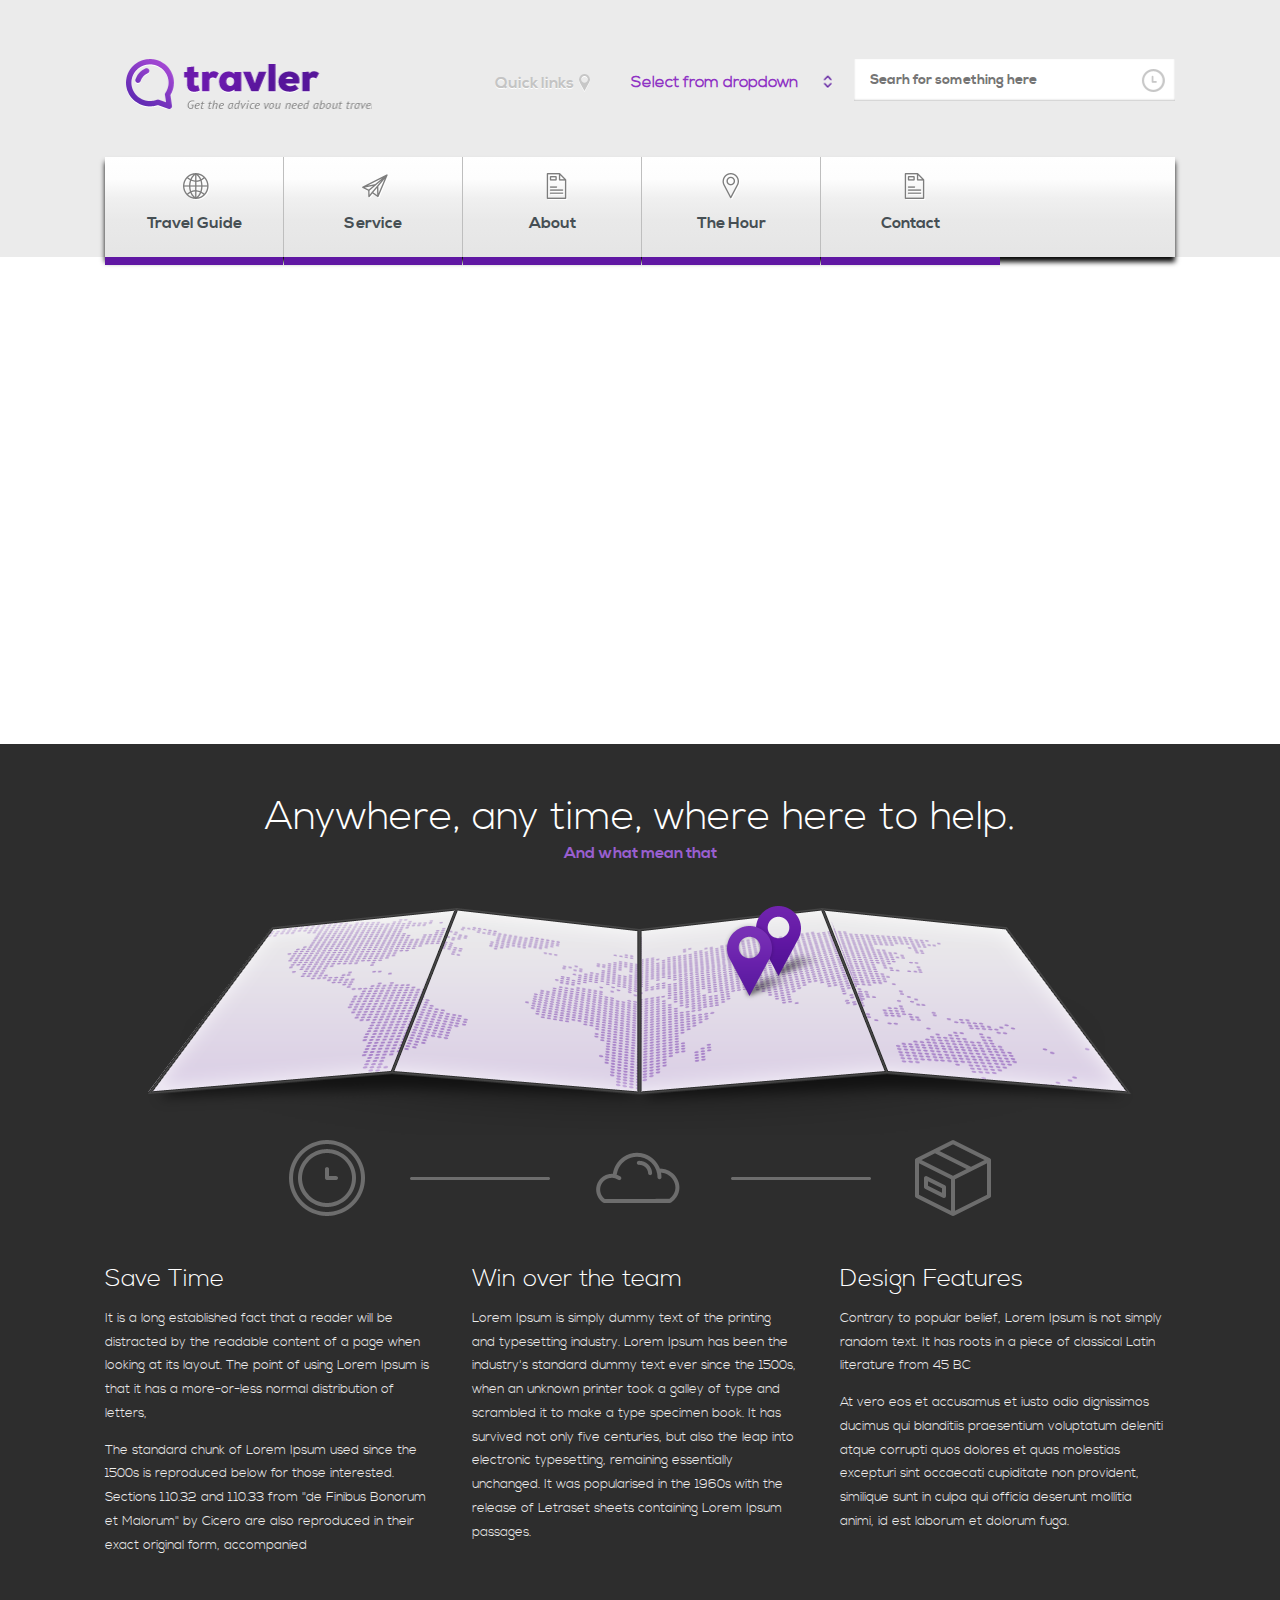
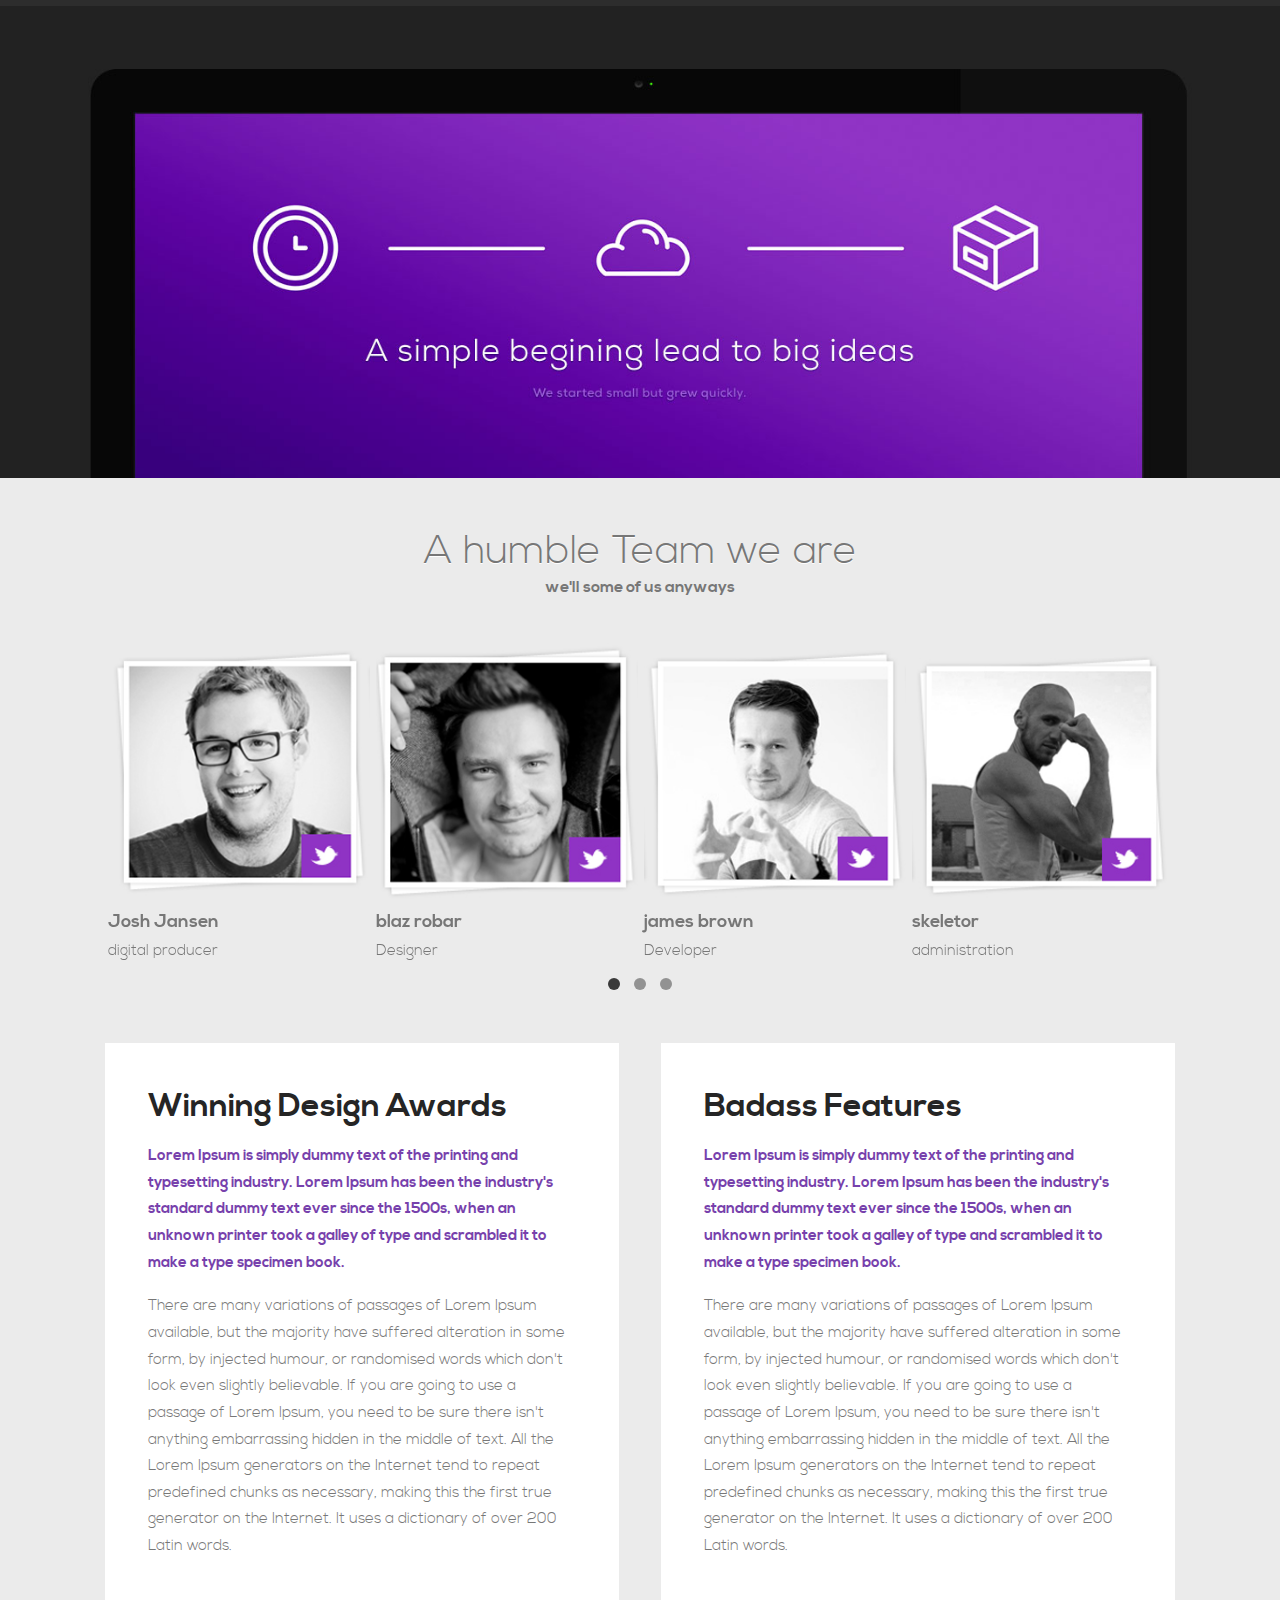
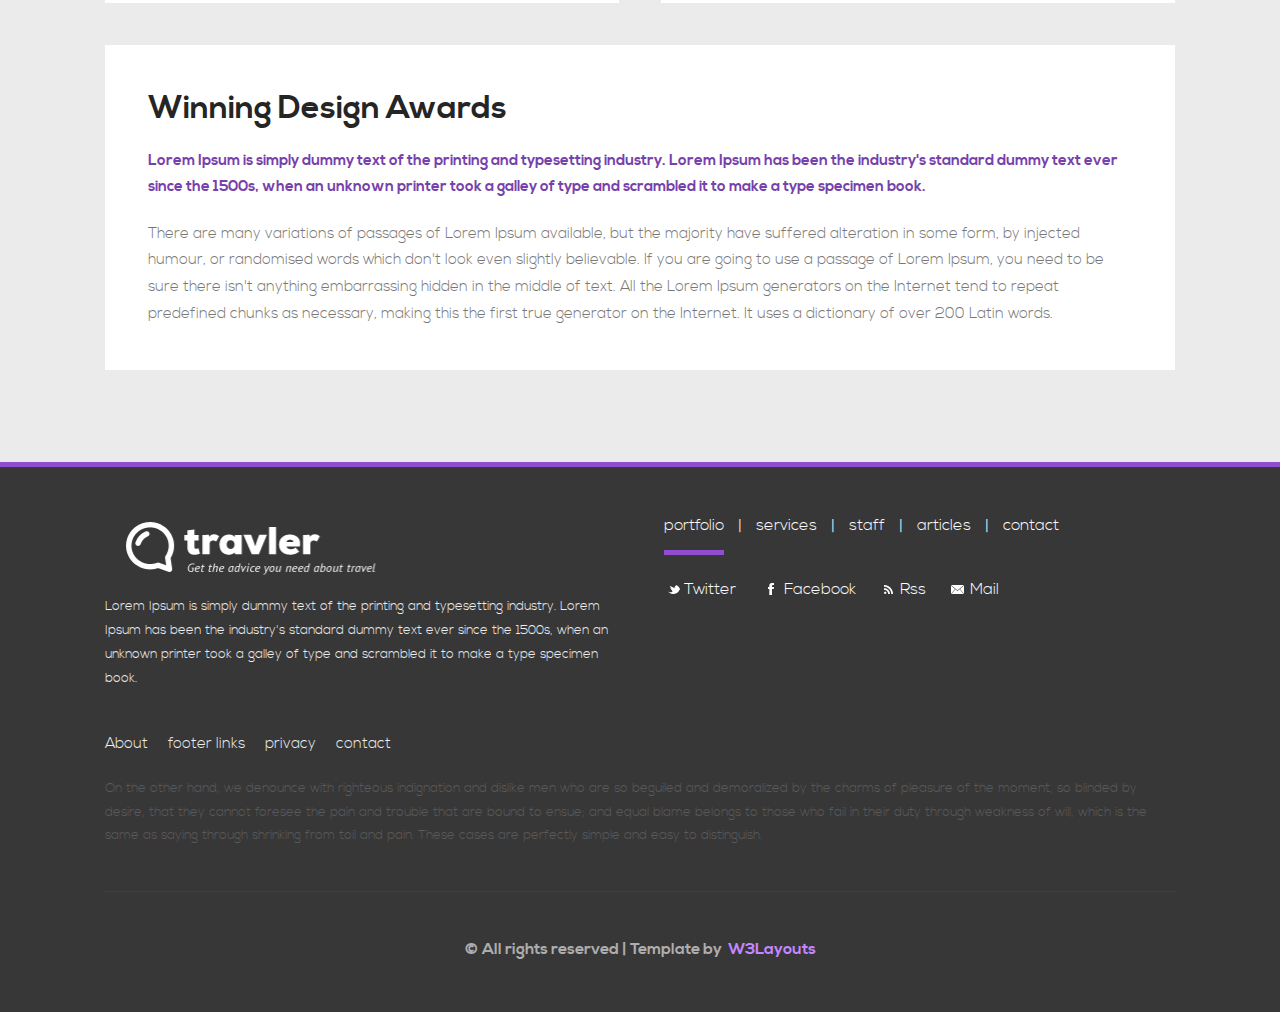
==== index.html @ 70574888 "Primer Commit Version1" ====
<!--A Design by W3layouts
Author: W3layout
Author URL: http://w3layouts.com
License: Creative Commons Attribution 3.0 Unported
License URL: http://creativecommons.org/licenses/by/3.0/
-->
<!DOCTYPE HTML>
<html>
<head>
<title>The Travler Website Template | Home :: w3layouts</title>
<meta http-equiv="Content-Type" content="text/html; charset=utf-8" />
<meta name="viewport" content="width=device-width, initial-scale=1, maximum-scale=1">
<link href="css/style.css" rel="stylesheet" type="text/css" media="all" />
 <!-- Demo -->
<link href="css/owl.carousel.css" rel="stylesheet">
<script src="js/jquery-1.9.1.min.js"></script> 
<script src="js/jquery.easydropdown.js"></script>
     <!-- Owl Carousel Assets -->
    <!-- Prettify -->
    <script src="js/owl.carousel.js"></script>
        <script>
    $(document).ready(function() {

      $("#owl-demo").owlCarousel({
        items : 4,
        lazyLoad : true,
        autoPlay : true,
      });

    });
    </script>
</head>
<body>
<!-- start header-->
<div class="header_bg">
<div class="wrap">
	<div class="header">
		<div class="logo">
			<a href="index.html"></a>
		</div>
		<div class="header_right">
		<div class="search">
		    		<form>
		    			<input type="text" value="" placeholder="Searh for something here">
		    			<input type="submit" value="">
		    		</form>
				</div>
				<div class="drp-dwn">
				     <div class="dropdown-button">
					  <select class="dropdown" tabindex="9" data-settings='{"wrapperClass":"flat"}'>
            			<option value="0">Select from dropdown</option>	
						<option value="1">Linux</option>
						<option value="2">Windows</option>
						<option value="3">Solaris</option>
						<option value="4">Mac</option>
						<option value="5">Unix</option>
					  </select>
					 </div>
				</div>
		<div class="quick_link">
			<h2><a href="site_map.html">Quick links <i class="icon1"> </i></a></h2>
		</div>
		<div class="clear"></div>
	</div>
	</div>
	<div class="header_menu">
			<div class="menu_box_list">
				<ul>
					<li class="color1"><a href="travel_guide.html"><i class="icon1"> </i><span>travel guide</span></a></li>
					<li class="color2"><a href="service.html"> <i class="icon2"> </i> <span>Service</span></a></li>
			  		<li class="color3"><a href="about.html"> <i class="icon3"> </i><span>about</span></a></li>
			  		<li class="color4"><a href="service.html"> <i class="icon4"> </i><span>the hour</span></a></li>
			  		
			  		<li class="color6"><a href="contact.html"> <i class="icon6"></i> <span>Contact</span></a></li>
				</ul>
				<div class="clear"></div>
		   </div>
	 </div>
</div>
</div>
<!-- start slider-->
<div class="slider_bg">
<div class="wrap">
	<div class="slider">
	</div>	
</div>
</div>
<!-- start top-->
<div class="top_bg">
<div class="wrap">
	<div class="top_grids">
		<div class="top_grids_text">
			<h2>Anywhere, any time, where here to help.</h2>
			<p>And what mean that</p>
		</div>
		<div class="top_map">
			<ul>
				<li><img src="images/map.png" alt="" /> </li>
				<li><img src="images/map1.png" alt="" /> </li>
			</ul>
		</div>
		<div class="top_grid right">
			<h3>Save Time</h3>
			<p>It is a long established fact that a reader will be distracted by the readable content of a page when looking at its layout. The point of using Lorem Ipsum is that it has a more-or-less normal distribution of letters,</p>
			<p class="top">The standard chunk of Lorem Ipsum used since the 1500s is reproduced below for those interested. Sections 1.10.32 and 1.10.33 from "de Finibus Bonorum et Malorum" by Cicero are also reproduced in their exact original form, accompanied </p>
		</div>
		<div class="top_grid right">
			<h3>Win over the team</h3>
			<p>Lorem Ipsum is simply dummy text of the printing and typesetting industry. Lorem Ipsum has been the industry's standard dummy text ever since the 1500s, when an unknown printer took a galley of type and scrambled it to make a type specimen book. It has survived not only five centuries, but also the leap into electronic typesetting, remaining essentially unchanged. It was popularised in the 1960s with the release of Letraset sheets containing Lorem Ipsum passages.</p>
		</div>
		<div class="top_grid">
			<h3>Design Features</h3>
			<p>Contrary to popular belief, Lorem Ipsum is not simply random text. It has roots in a piece of classical Latin literature from 45 BC </p>
			<p class="top">At vero eos et accusamus et iusto odio dignissimos ducimus qui blanditiis praesentium voluptatum deleniti atque corrupti quos dolores et quas molestias excepturi sint occaecati cupiditate non provident, similique sunt in culpa qui officia deserunt mollitia animi, id est laborum et dolorum fuga.</p>
		</div>
		<div class="clear"></div>
	</div>	
</div>
</div>
<!-- start banner-->
<div class="banner_bg">
<div class="wrap">
	<div class="banner">
		<img src="images/pic1.jpg" alt="" />
	</div>
</div>
</div>
<!-- start content -->
<div class="content_bg">
<div class="wrap">
	<div class="content">
		<div class="content_text">
			<h2>A humble Team we are </h2>
			<p>we'll some of us anyways</p>
		</div>
		<!-- start content_slider -->
		       <div id="owl-demo" class="owl-carousel">
	                <div class="item"><img class="lazyOwl" data-src="images/owl1.jpg" alt="Lazy Owl Image">
	                	<h2 class="img_slider"><a href="#">Josh Jansen</a></h2>
	                	<p class="img_slider"><a href="#">digital producer</a></p>
	                </div>
	                <div class="item"><img class="lazyOwl" data-src="images/owl2.jpg" alt="Lazy Owl Image">
	                	<h2 class="img_slider"><a href="#">blaz robar</a></h2>
	                	<p class="img_slider"><a href="#">Designer</a></p>
	                </div>
	                <div class="item"><img class="lazyOwl" data-src="images/owl3.jpg" alt="Lazy Owl Image">
	                	<h2 class="img_slider"><a href="#">james brown</a></h2>
	                	<p class="img_slider"><a href="#">Developer</a></p>
	                </div>
	                <div class="item"><img class="lazyOwl" data-src="images/owl4.jpg" alt="Lazy Owl Image">
	                	<h2 class="img_slider"><a href="#">skeletor</a></h2>
	                	<p class="img_slider"><a href="#">administration</a></p>
	                </div>
	                <div class="item"><img class="lazyOwl" data-src="images/owl2.jpg" alt="Lazy Owl Image">
	                	<h2 class="img_slider"><a href="#">blaz robar</a></h2>
	                	<p class="img_slider"><a href="#">Designer</a></p>
	                </div>
	                <div class="item"><img class="lazyOwl" data-src="images/owl3.jpg" alt="Lazy Owl Image">
	                	<h2 class="img_slider"><a href="#">skeletor</a></h2>
	                	<p class="img_slider"><a href="#">administration</a></p>
	                </div>
	                <div class="item"><img class="lazyOwl" data-src="images/owl4.jpg" alt="Lazy Owl Image">
	                	<h2 class="img_slider"><a href="#">blaz robar</a></h2>
	                	<p class="img_slider"><a href="#">Designer</a></p>
	                </div>
	                <div class="item"><img class="lazyOwl" data-src="images/owl1.jpg" alt="Lazy Owl Image">
	                	<h2 class="img_slider"><a href="#">skeletor</a></h2>
	                	<p class="img_slider"><a href="#">administration</a></p>
	                </div>
	                <div class="item"><img class="lazyOwl" data-src="images/owl3.jpg" alt="Lazy Owl Image">
	                	<h2 class="img_slider"><a href="#">skeletor</a></h2>
	                	<p class="img_slider"><a href="#">administration</a></p>
	                </div>
	                <div class="item"><img class="lazyOwl" data-src="images/owl2.jpg" alt="Lazy Owl Image">
	                	<h2 class="img_slider"><a href="#">blaz robar</a></h2>
	                	<p class="img_slider"><a href="#">Designer</a></p>
	                </div>
	                <div class="item"><img class="lazyOwl" data-src="images/owl3.jpg" alt="Lazy Owl Image">
	                	<h2 class="img_slider"><a href="#">Josh Jansen</a></h2>
	                	<p class="img_slider"><a href="#">digital producer</a></p>
	                </div>
              </div>
			<!-- start span_of_2 -->
		     <div class="span_of_2">
		     	<div class="span_1_of_2 right">
		     		<h2>winning design awards</h2>
		     		<h3>Lorem Ipsum is simply dummy text of the printing and typesetting industry. Lorem Ipsum has been the industry's standard dummy text ever since the 1500s, when an unknown printer took a galley of type and scrambled it to make a type specimen book.</h3>
		     		<p>There are many variations of passages of Lorem Ipsum available, but the majority have suffered alteration in some form, by injected humour, or randomised words which don't look even slightly believable. If you are going to use a passage of Lorem Ipsum, you need to be sure there isn't anything embarrassing hidden in the middle of text. All the Lorem Ipsum generators on the Internet tend to repeat predefined chunks as necessary, making this the first true generator on the Internet. It uses a dictionary of over 200 Latin words.</p>
		     	</div>
		     	<div class="span_1_of_2">
		     		<h2>badass features</h2>
		     		<h3>Lorem Ipsum is simply dummy text of the printing and typesetting industry. Lorem Ipsum has been the industry's standard dummy text ever since the 1500s, when an unknown printer took a galley of type and scrambled it to make a type specimen book.</h3>
		     		<p>There are many variations of passages of Lorem Ipsum available, but the majority have suffered alteration in some form, by injected humour, or randomised words which don't look even slightly believable. If you are going to use a passage of Lorem Ipsum, you need to be sure there isn't anything embarrassing hidden in the middle of text. All the Lorem Ipsum generators on the Internet tend to repeat predefined chunks as necessary, making this the first true generator on the Internet. It uses a dictionary of over 200 Latin words.</p>
		     	</div>
		     	<div class="clear"></div>
		     </div>	
			<!-- start btm_grids -->
		     <div class="btm_grids">
		     	<div class="btm_grid">
		     		<h2>winning design awards</h2>
		     		<h3>Lorem Ipsum is simply dummy text of the printing and typesetting industry. Lorem Ipsum has been the industry's standard dummy text ever since the 1500s, when an unknown printer took a galley of type and scrambled it to make a type specimen book.</h3>
		     		<p>There are many variations of passages of Lorem Ipsum available, but the majority have suffered alteration in some form, by injected humour, or randomised words which don't look even slightly believable. If you are going to use a passage of Lorem Ipsum, you need to be sure there isn't anything embarrassing hidden in the middle of text. All the Lorem Ipsum generators on the Internet tend to repeat predefined chunks as necessary, making this the first true generator on the Internet. It uses a dictionary of over 200 Latin words.</p>
		     	</div>
		     </div>			
		</div>
</div>
</div>
<!-- start footer -->
<div class="footer_bg">
<div class="wrap">
	<div class="footer">
		     <div class="f_grids">
		     	<div class="f_grid right">
		     		<h2><a href="index.html"></a></h2>
		     		<div class="clear"></div>
		     		<p>Lorem Ipsum is simply dummy text of the printing and typesetting industry. Lorem Ipsum has been the industry's standard dummy text ever since the 1500s, when an unknown printer took a galley of type and scrambled it to make a type specimen book.</p>
		     	</div>	
		     	<div class="f_grid">
		     		<ul class="f_nav">
		     			<li><a class="active" href="#">portfolio</a></li> |
		     			<li><a  href="#">services</a></li> |
		     			<li><a href="#">staff</a></li> |
		     			<li><a href="#">articles</a></li> |
		     			<li><a href="#">contact</a></li>
		     			<div class="clear"></div>	
		     		</ul>
					<div class="f_nav1">
						<ul>
							<li ><a href="#"> <i class="icon1"> </i><span>twitter</span></a></li>
							<li ><a href="#"> <i class="icon2"> </i> <span>facebook</span></a></li>
					  		<li ><a href="#"> <i class="icon3"> </i><span>rss</span></a></li>
					  		<li ><a href="#"> <i class="icon4"> </i><span>mail</span></a></li>
						</ul>
						<div class="clear"></div>
				   </div>     		
		     	</div>	
		     	<div class="clear"></div>	
			</div>
	<ul class="footer_nav">
		<li><a href="#">About</a></li>
		<li><a href="#">footer links</a></li>
		<li><a href="#">privacy</a></li>
		<li><a href="#">contact</a></li>
		<div class="clear"></div>	
	</ul>	
	<p class="f_para">On the other hand, we denounce with righteous indignation and dislike men who are so beguiled and demoralized by the charms of pleasure of the moment, so blinded by desire, that they cannot foresee the pain and trouble that are bound to ensue; and equal blame belongs to those who fail in their duty through weakness of will, which is the same as saying through shrinking from toil and pain. These cases are perfectly simple and easy to distinguish. </p>
	<div class="footer_top">
			<p class="link"><span>© All rights reserved | Template by&nbsp; <a href="http://w3layouts.com/"> W3Layouts</a></span></p>
	</div>
</div>
</div>	
</body>
</html>
---- css/style.css ----
/*
Author: W3layout
Author URL: http://w3layouts.com
License: Creative Commons Attribution 3.0 Unported
License URL: http://creativecommons.org/licenses/by/3.0/
*/
/* reset */
html,body,div,span,applet,object,iframe,h1,h2,h3,h4,h5,h6,p,blockquote,pre,a,abbr,acronym,address,big,cite,code,del,dfn,em,img,ins,kbd,q,s,samp,small,strike,strong,sub,sup,tt,var,b,u,i,dl,dt,dd,ol,nav ul,nav li,fieldset,form,label,legend,table,caption,tbody,tfoot,thead,tr,th,td,article,aside,canvas,details,embed,figure,figcaption,footer,header,hgroup,menu,nav,output,ruby,section,summary,time,mark,audio,video{margin:0;padding:0;border:0;font-size:100%;font:inherit;vertical-align:baseline;}
article, aside, details, figcaption, figure,footer, header, hgroup, menu, nav, section {display: block;}
ol,ul{list-style:none;margin:0;padding:0;}
blockquote,q{quotes:none;}
blockquote:before,blockquote:after,q:before,q:after{content:'';content:none;}
table{border-collapse:collapse;border-spacing:0;}
/* start editing from here */
a{text-decoration:none;}
.txt-rt{text-align:right;}/* text align right */
.txt-lt{text-align:left;}/* text align left */
.txt-center{text-align:center;}/* text align center */
.float-rt{float:right;}/* float right */
.float-lt{float:left;}/* float left */
.clear{clear:both;}/* clear float */
.pos-relative{position:relative;}/* Position Relative */
.pos-absolute{position:absolute;}/* Position Absolute */
.vertical-base{	vertical-align:baseline;}/* vertical align baseline */
.vertical-top{	vertical-align:top;}/* vertical align top */
.underline{	padding-bottom:5px;	border-bottom: 1px solid #eee; margin:0 0 20px 0;}/* Add 5px bottom padding and a underline */
nav.vertical ul li{	display:block;}/* vertical menu */
nav.horizontal ul li{	display: inline-block;}/* horizontal menu */
img{max-width:100%;}
/*end reset*/
@font-face {
    font-family: 'nexa_lightregular';
    src: url('../fonts/Nexa_Free_Light-webfont.ttf') format('truetype');
    font-weight: normal;
    font-style: normal;

}
@font-face {
    font-family: 'nexa_boldregular';
    src: url('../fonts/Nexa_Free_Bold-webfont.ttf') format('truetype');
    font-weight: normal;
    font-style: normal;
}
body {
	font-family: 'nexa_lightregular';
	font-size: 100%;
	background: #ffffff;
}
.wrap{
	margin:0 auto;
	width:80%;
}
/* start header */
.header_bg{
	background: #EBEBEB;
}
.header{
	padding: 4% 6%;
}
.logo a{
	float: left;
	background: url('../images/sprite.png') no-repeat 0% 0%;
	width: 25%;
	height: 60px;
}
.header_right{
	margin-top: 10px;
}
/*search*/
.search{
	width:30%;
	float:right;
	position: relative;
	background: #ffffff;
	box-shadow: inset 0px -1px 2px 0px rgba(201, 201, 201, 1);
	-webkit-box-shadow: inset 0px -1px 2px 0px rgba(201, 201, 201, 1);
	-moz-box-shadow: inset 0px -1px 2px 0px rgba(201, 201, 201, 1);
	-o-box-shadow: inset 0px -1px 2px 0px rgba(201, 201, 201, 1);
}
.search form{
	width:100%;
}
.search input[type="text"]{
	font-family: 'nexa_boldregular';
	padding:12px 16px;
	outline: none;
	color: #C4C4C4;
	background: none;
	border: none;
	width: 68.33333%;
	position: relative;
	font-size: 14px;
	font-weight: 600;
}
.search input[type="submit"]{
	background: url('../images/sprite.png') no-repeat -300px -15px;
	padding: 12px 0px;
	border: none;
	cursor: pointer;
	width: 15.33%;
	height: 40px;
	line-height: 1.5em;
	outline: none;
	position: absolute;
	right: 0;
}
.search input[type="submit"]:hover {
	background: url('../images/sprite.png') no-repeat -300px -48px;
}
/*quick_link*/
.quick_link{
	width: 10.222222%;
	float:right;
	margin: 1% 2% 0 0;
}
.quick_link h2 a {
	font-family: 'nexa_boldregular';
	display: block;
	font-size: 1em;
	line-height: 1.8em;
	color: #C4C4C4;
	text-shadow: 0 1px 0 #ffffff;
	padding: 0px;
}
.quick_link h2 a:hover{
	color: #58149B;
}
.quick_link h2  a > i {
	width: 24px;
	height: 24px;
	display:inline-block;
	background: url(../images/sprite.png) no-repeat;
	vertical-align: middle;
	transition: none;
	margin: 0 auto
}
.quick_link h2 a > i.icon1 {
	background-position: 32% 64%;
}
.quick_link h2 a:hover > i.icon1{
	background-position: 32% 84%;	
}
/*drp-dwn*/
.drp-dwn{
	float:right;
	margin: 0.8% 2% 0 0;
	width: 19.333333%;
}
/**** Drop Down *********/
/* PREFIXED CSS */
.flat,
.flat div,
.flat li,
.flat div::after,
.flat .carat,
.flat .carat:after,
.flat .selected::after,
.flat:after{
	-webkit-transition: all 150ms ease-in-out;
	-moz-transition: all 150ms ease-in-out;
	-ms-transition: all 150ms ease-in-out;
	transition: all 150ms ease-in-out;
}
.flat .selected::after,
.flat.scrollable div::after{
	-webkit-pointer-events: none;
	-moz-pointer-events: none;
	-ms-pointer-events: none;
	pointer-events: none;
}
/* WRAPPER */
.dropdown-button:first-child{
	margin-left:0;
}
.dropdown-button{
	margin-left:15px;
}
.dropdown-button{
	display:inline-block;
	width:100%;
}
.flat{
	position: relative;	
	cursor: pointer;
	font-weight:600;
	background:none;
	color:#8F33C4;
	-webkit-user-select: none;
	-moz-user-select: none;
	user-select: none;
}
.flat.open{
	z-index: 2;
}
.flat:hover,
.flat.focus{
	color:#666;
}
/* OLD SELECT (HIDDEN) */
.flat .old{
	position: absolute;
	left: 0;
	top: 0;
	height: 0;
	width: 0;
	overflow: hidden;
}
.flat select{
	position: absolute;
	left: 0px;
	top: 0px;
}
.flat.touch select{
	left: 0;
	top: 0;
	width: 100%;
	height: 100%;
	opacity: 0;
}
/* SELECTED FEEDBACK ITEM */ 
.flat .selected {
    color:#8F33C4;
}
.flat .selected:hover{
	color:#8f22c0;
}
.flat .selected,.flat li{
	display:block;
	font-size:1em;
	font-weight:600;
	padding: 5px 5px;
	overflow: hidden;
	white-space: nowrap;
	text-align:left;
}
.flat .selected{
	background:none;
}
.flat .selected::after{
	content: '';
	position: absolute;
	right: 0;
	top: 6px;
	bottom: 0;
	width: 12px;
	height: 16px;
	background: url(../images/sprite.png) no-repeat 36% 46%;
}
.flat:hover .selected::after,
.flat.focus .selected::after{
	background-color:none;
}
/* DROP DOWN WRAPPER */
.flat div{
	position: absolute;
	height: 0;
	left: 0;
	right: 0;
	top: 100%;
	margin-top:1px;
	background:#363636;
	overflow: hidden;
	opacity: 0;
	color: #FFF;
}
.flat:hover div{	
}
/* Height is adjusted by JS on open */

.flat.open div{
	opacity: 1;
	z-index: 2;
}
/* FADE OVERLAY FOR SCROLLING LISTS */
.flat.scrollable div::after{
	content: '';
	position: absolute;
	left: 0;
	right: 0;
	bottom: 0;
	height: 50px;
}
.flat.scrollable.bottom div::after{
	opacity: 0;
}
/* DROP DOWN LIST */
.flat ul{
	position: absolute;
	left: 0;
	top: 0;
	height: 100%;
	width: 100%;
	list-style: none;
	overflow: hidden;
}
.flat.scrollable.open ul{
	overflow-y: auto;
}
/* DROP DOWN LIST ITEMS */
.flat li{
	list-style: none;
	padding:6px 10px;
	font-size:1em;
	font-weight:400;
}
.flat li:last-child {
    border-bottom: 0;
}
/* .focus class is also added on hover */
.flat li:hover{
	background-color:#353535;
}
.flat li.focus{
	background:#252525;
	position: relative;
	z-index: 3;
	color:#FFF;
}
.flat li.active{
    background-color:#252525;
	color: #fff;
}
/*  navigation */
.header_menu{
	padding: 0 6%;
}
/*start menu_box_list */
.menu_box_list{
	box-shadow: 0px 5px 5px 0px rgba(10, 10, 10, 1);
	-webkit-box-shadow: 0px 5px 5px 0px rgba(10, 10, 10, 1);
	-moz-box-shadow: 0px 5px 5px 0px rgba(10, 10, 10, 1);
	-o-box-shadow: 0px 5px 5px 0px rgba(10, 10, 10, 1);
	background: #ffffff;
	background: -moz-linear-gradient(top, #ffffff 0%, #fefefe 10%, #fdfdfd 22%, #f0f0f0 41%, #e9e9e9 63%, #e7e7e7 82%, #e5e5e5 100%);
	background: -webkit-gradient(linear, left top, left bottom, color-stop(0%,#ffffff), color-stop(10%,#fefefe), color-stop(22%,#fdfdfd), color-stop(41%,#f0f0f0), color-stop(63%,#e9e9e9), color-stop(82%,#e7e7e7), color-stop(100%,#e5e5e5));
	background: -webkit-linear-gradient(top, #ffffff 0%,#fefefe 10%,#fdfdfd 22%,#f0f0f0 41%,#e9e9e9 63%,#e7e7e7 82%,#e5e5e5 100%);
	background: -o-linear-gradient(top, #ffffff 0%,#fefefe 10%,#fdfdfd 22%,#f0f0f0 41%,#e9e9e9 63%,#e7e7e7 82%,#e5e5e5 100%);
	background: -ms-linear-gradient(top, #ffffff 0%,#fefefe 10%,#fdfdfd 22%,#f0f0f0 41%,#e9e9e9 63%,#e7e7e7 82%,#e5e5e5 100%);
	background: linear-gradient(to bottom, #ffffff 0%,#fefefe 10%,#fdfdfd 22%,#f0f0f0 41%,#e9e9e9 63%,#e7e7e7 82%,#e5e5e5 100%);
	filter: progid:DXImageTransform.Microsoft.gradient( startColorstr='#ffffff', endColorstr='#e5e5e5',GradientType=0 );
}
.menu_box_list li{
	display: inline-block;
	margin-right: -4px;
	width: 16.64444%;
	height:100px;
	border-left: 1px solid rgb(190, 190, 190);
}
.menu_box_list li:first-child{
	border-left: none;
}
.menu_box_list li a{
	display:inline-block;
	width:100%;
	text-align:center;
	color:#464f54;
	font-size: 1em;
	font-family: 'nexa_boldregular';
	text-transform:capitalize;
	padding:14px 0px;
	transition: all 450ms linear;	
	-webkit-transition: all 450ms linear;
	-moz-transition: all 450ms linear;
	-o-transition: all 450ms linear;
}
.menu_box_list li.active a{
	background: #ffffff;
	color: #8F33C4;
}
.menu_box_list li a > i{
	width: 32px;
	height: 32px;
	display: inline-block;
	background: url(../images/nav_icon.png) no-repeat;
	vertical-align: middle;
	transition: none;
	margin: 0 auto;
}
.menu_box_list li a:hover > i{
	background:url(../images/nav_icon.png) no-repeat;	
}
.menu_box_list li a:hover{
	 color: #8F33C4;
	 background-color:#ffffff;
	-webkit-transform: scale(1.00) translateY(-20px);
	z-index: 1;
}
.menu_box_list li a span{
	padding: 10px 10px;
	display: block;
}
.menu_box_list li a > i.icon1{
	background-position:0px 0px;
}
.menu_box_list li a:hover > i.icon1{
	background-position:0px -32px;
}
.menu_box_list li a > i.icon2{
	background-position:-34px 0px;
}
.menu_box_list li a:hover > i.icon2{
	background-position:-34px -32px;
}
.menu_box_list li a > i.icon3 {
	background-position:-66px 0px;
}
.menu_box_list li a:hover > i.icon3{
	background-position:-66px -32px;
}
.menu_box_list li a > i.icon4 {
	background-position:-98px 0px;
}
.menu_box_list li a:hover > i.icon4 {
	background-position:-98px -32px;
}
.menu_box_list li a > i.icon5 {
	background-position:0px 0px;
}
.menu_box_list li a:hover > i.icon5{
	background-position:0px -32px;
}
.menu_box_list li a > i.icon6 {
	background-position:-66px 0px;
}
.menu_box_list li a:hover > i.icon6{
	background-position:-66px -32px;
}
.menu_box_list  li.color1 a {
	border-bottom: 8px solid #6017A3;
}
.menu_box_list  li.color2 a {
	border-bottom: 8px solid #6017A3;
}
.menu_box_list  li.color3 a {
	border-bottom: 8px solid #6017A3;
}
.menu_box_list  li.color4 a {
	border-bottom: 8px solid #6017A3;
}
.menu_box_list  li.color5 a {
	border-bottom: 8px solid #6017A3;
}
.menu_box_list  li.color6 a {
	border-bottom: 8px solid #6017A3;
}
/* end menu_box_list */ 
/* start slider */
.slider_bg{
	background: url('../images/slider.jpg');
	background-size: cover;
	background-position: center;
}
.slider{
	padding: 20% 0;
}
/* start top_grids */
.top_bg{
	background: #2D2D2D;
}
.top_grids {
	padding: 4% 6%;
}
.top_grids_text h2{
	text-align:center;
	font-size: 2.5em;
	color: #ffffff;
}
.top_grids_text p{
	text-align:center;
	font-size: 1em;
	color: #995FCF;
	font-family: 'nexa_boldregular';
}
.top_map{
	text-align:center;
	margin: 4% 0;
}
.top_map ul li.map{
}
/* top_map1*/
.top_grids1{
	padding: 4% 6% 1%;
}
.top_map1{
	margin-top: 1%;
}
.top_grid{
	width: 30.333333%;
	float: left;
}
.top_grid.right{
	margin-right: 4%;
}
.top_grid h3{
	font-size:1.5em;
	color: #ffffff;
	margin-bottom: 4%;
}
.top_grid p{
	line-height:1.8em;
	color: #eeeeee;
	font-size: 0.825em;
}
.top_grid p.top{
	margin-top: 4%;
}
/* start banner */
.banner_bg{
	background: #222222;
}
.banner{
	padding: 4% 4% 0;
}
.banner img{
	margin-bottom: -5px;
}
/* start content */
.content_bg{
	background: #EBEBEB;
}
.content{
	padding: 4% 6%;
}
.content_text{
	text-align:center;
	margin-bottom: 4%;
}
.content_text h2{
	font-size: 2.5em;
	color: #777777;
	text-shadow: 0 1px 0 #ffffff;
}
.content_text p{
	font-size: 1em;
	color: #777777;
	font-family: 'nexa_boldregular';
}
/* start content_slider */
h2.img_slider a{
	line-height:2em;
	font-family: 'nexa_boldregular';
	font-size:1.1em;
	color: #777777;
}
p.img_slider a{
	font-size:0.925em;
	color: #777777;
}
/* start span_of_2 */
.span_of_2{
	margin-top: 4%;
}
.span_1_of_2{
	background: #ffffff;
	padding: 4%;	
	float:left;
	width: 40.0000000%;
}
.span_1_of_2.right{
	margin-right: 4%;
}
.span_1_of_2 h2{
	font-family: 'nexa_boldregular';
	font-size:2em;
	color: #252525;
	text-transform:capitalize;
	margin-bottom: 4%;
}
.span_1_of_2 h3{
	font-size:0.925em;
	color: #7741AC;
	line-height: 1.8em;
	font-family: 'nexa_boldregular';	
	margin-bottom: 4%;
}
.span_1_of_2 p{
	font-size:0.925em;
	color: #777777;
	line-height: 1.8em;
}
/* start btm_grids */
.btm_grids{
	margin:4% 0;
	background: #ffffff;
	padding: 4%;	
}
.btm_grid h2{
	font-family: 'nexa_boldregular';
	font-size:2em;
	color: #252525;
	text-transform:capitalize;
	margin-bottom: 2%;
}
.btm_grid h3{
	font-size:0.925em;
	color: #7741AC;
	line-height: 1.8em;
	font-family: 'nexa_boldregular';	
	margin-bottom: 2%;
}
.btm_grid p{
	font-size:0.925em;
	color: #777777;
	line-height: 1.8em;
	
}
/* start footer */
.footer_bg{
	border-top:5px solid #904DCE;
	background: #373737;
}
.footer{
	padding: 4% 6%;
}
.f_grids{
	
}
.f_grid{
	float:left;
	width: 47.333333%;
}
.f_grid.right{
	margin-right: 4%;
}
.f_grid p {
	margin-top:4%;
	line-height: 1.8em;
	color: #eeeeee;
	font-size: 0.825em;
}
p.f_para{
	margin-top:2%;
	line-height: 1.8em;
	color: #5a5a5a;
	font-size: 0.825em;
}
/* start footer_nav*/
.footer_nav{
	margin-top: 4%;
}
.f_grid h2 a{
	float: left;
	background: url('../images/sprite.png') no-repeat 0% 72%;
	width: 55%;
	height: 60px;
}
.footer_nav li{
	float: left;
}
.footer_nav li span{
	color: #ffffff;
}
.footer_nav li a:first-child{
	padding-left: 0;
}
.footer_nav li a{
	display:inline-block;
	color:#eeeeee;
	line-height:1.5em;
	font-size: 0.925em;
	padding: 0px 20px;
	-webkit-transition: 0.9s;
	-moz-transition: 0.9s;
	-o-transition: 0.9s;
	transition: 0.9s;
}
.footer_nav li a:hover {
	color: #CC96FF;
}
/* start f_nav */
.f_nav{
	color:#ffffff;	
}
.f_nav li{
	display: inline-block;
}
.f_nav li a{
	display: block;
	color:#ffffff;	
	font-size: 1em;
	padding-bottom: 20px;
	margin: 0 20px;
	-webkit-transition: 0.9s;
	-moz-transition: 0.9s;
	-o-transition: 0.9s;
	transition: 0.9s;
}
.f_nav li a.active{
	border-bottom:5px solid #914DCf;
}
.f_nav li a:hover{
	border-bottom:5px solid #914DCf;
}
/* start f_nav1 */
.f_nav1{
	margin-top: 2%;
}
.f_nav1 li{
	display: inline-block;
}
.f_nav1 li a{
	display:block;
	color:#ffffff;
	font-size: 1em;
	text-transform:capitalize;
	padding:14px 10px;
	-webkit-transition: 0.5s linear;
     -moz-transition: 0.5s linear;
     -o-transition: 0.5s linear;
     -ms-transition:0.5s linear;
     transition: 0.5s linear;	
}
.f_nav1 li a > i{
	width: 16px;
	height: 18px;
	display:inline-block;
	background: url(../images/soc_icons.png) no-repeat;
	vertical-align: middle;
	transition: none;
	margin: 0 auto;
}
.f_nav1 li a:hover > i{
	background:url(../images/soc_icons.png) no-repeat;	
}
.f_nav1 li.active a{
	background: #ffffff;
	color: #8F33C4;
}
.f_nav1 a:hover{
	 color: #8F33C4;
}
.f_nav1 li a span{
	padding-left:4px;
}
.f_nav1 li a > i.icon1{
	background-position:0px 0px;
}
.f_nav1 li a:hover > i.icon1{
	background-position:0px -16px;
}
.f_nav1 li a > i.icon2{
	background-position:-17px 0px;
}
.f_nav1 li a:hover > i.icon2{
	background-position:-17px -16px;
}
.f_nav1 li a > i.icon3 {
	background-position:-32px 0px;
}
.f_nav1 li a:hover > i.icon3{
	background-position:-32px -16px;
}
.f_nav1 li a > i.icon4 {
	background-position:-50px 0px;
}
.f_nav1 li a:hover > i.icon4 {
	background-position:-50px -16px;
}
/* start footer */
.footer_top {
	margin-top: 4%;
	border-top: 1px solid #3F3F3F;
	padding: 4% 6% 0;
	text-align: center;
}
.footer_top p{
	font-family: 'nexa_boldregular';
	color: #adadad;
	font-size: 1em;
	line-height: 1.8em;
}
.footer_top p a{
	color: #C586FF;
	-webkit-transition: 0.9s;
	-moz-transition: 0.9s;
	-o-transition: 0.9s;
	transition: 0.9s;
}
.footer_top p a:hover{
	color: #ffffff;
}
/* start about */
.about{
	text-align:left;
}
.btm_grid p.top{
	margin-top: 2%;
}
/* start service*/
.ser-grid-list{
	display: block;
}
.ser-grid-list:first-child{
	margin-left:0;
}
.ser-grid-list{
	float: left;
	width: 21.99999%;
	margin-left: 4%;
}
.ser-grid-list img{
	margin-bottom: 8%;
}
.btm_grid.top{
	margin-top: 4%;	
}




















/* start Contact */
.contact{
	margin: 2% 0;
	background: #ffffff;
	padding: 4%;
}
.company_address{
	float: left;
	width: 28.3333%;
	margin-right: 4%;
}
.company_address p{
	font-size: 0.925em;
	color: #777777;
	line-height: 1.8em;
}
.company_address h3{
	color:#8F33C3;
	font-size:1em;
	line-height:1.8em;
	margin-top: 4%;
}
.company_address p a{
	color:#8F33C3;
	-webkit-transition: 0.9s;
	-moz-transition: 0.9s;
	-o-transition: 0.9s;
	transition: 0.9s;
}
.company_address p a:hover{
	color:#3a3a3a;
}
.contact-form{
	float: left;
	width: 67.3333%;
}
.contact-form span label{
	color: #202227;
	display: block;
	font-size: 1em;
	padding-bottom: 5px;
}
.contact-form input[type="text"] {
	margin-bottom:4%;
	font-family: 'nexa_lightregular';
	font-size:1em;
	float:left;
	width:45.666666%;
	background: #FFFFFF;
	border: 1px solid #E7E7E7;
	color: rgba(85, 81, 81, 0.84);
	padding: 8px;
	display: block;
	outline: none;
	-webkit-appearance: none;
	text-transform: capitalize;
	-webkit-transition: 0.9s;
	-moz-transition: 0.9s;
	-o-transition: 0.9s;
	transition: 0.9s;
}
.contact-form input[type="text"].right{
	margin-right: 10px;
}
.contact-form input[type="text"]:hover{
	border:1px solid #8F33C3;
}
.contact-form textarea {
	font-family: 'nexa_lightregular';
	font-size:1em;
	background: #FFFFFF;
	border: 1px solid #E7E7E7;
	color: rgba(138, 137, 137, 0.84);
	padding: 8px;
	display: block;
	width: 98%;
	outline: none;
	-webkit-appearance: none;
	text-transform: capitalize;
	-webkit-transition: 0.9s;
	-moz-transition: 0.9s;
	-o-transition: 0.9s;
	transition: 0.9s;
}
.contact-form textarea{
	resize:none;
	height:120px;		
}
.contact-form textarea:hover{
	border:1px solid #8F33C3;
}
.contact-form input[type="submit"]{
	margin-top:4%;
	font-family: 'nexa_lightregular';
	cursor:pointer;
	-webkit-appearance: none;
	padding: 12px 30px;
	border: 1px solid #ffffff;
	background: #3a3a3a;
	display: inline-block;
	font-size: 1em;
	text-transform: uppercase;
	color: #ffffff;
	-webkit-transition: 0.9s;
	-moz-transition: 0.9s;
	-o-transition: 0.9s;
	transition: 0.9s;
}
.contact-form input[type="submit"]:hover{
	background: #8F33C3;
}
/* reservation_form */
.res-form{
	padding:4% 0;
}
.reservation{
	font-family: 'nexa_lightregular';
	width: 31.33333%;
	margin: 0 auto;
	padding: 3%;
	background: rgba(0, 0, 0, 0.08);
	border: 1px solid rgba(247, 242, 242, 0.14);
}
.row {
	margin-bottom: 4%;
}
.radio{
	color: #fff;
}
.reservation .col-4 {
	float: left;
	width: 33.3333%;
}
.reservation input[type="radio"]{
	text-transform: capitalize;
	font-family: 'nexa_lightregular';
	font-size: 1em;
	outline: none;
	border: none;
	float: left;
	margin-right:5px;
}
.reservation_form input[type="text"]{
	text-transform: capitalize;
	font-family: 'nexa_lightregular';
	font-size: 1em;
	background: #ffffff;
	width: 41.33333%;
	outline: none;
	border: none;
	padding: 10px 12px;
	color: #777;
	float: left;
	margin: 0 0 15px 10px;
}
.reservation_form input[type="text"]:first-child{
	margin-left: 0;
}
.reservation_date input[type="text"]{
	font-family: 'nexa_lightregular';
	font-size: 1em;
	background: url(../images/calender.png) #ffffff no-repeat 95% 50%;
	width: 92.77777%;
	outline: none;
	border: none;
	padding: 10px 12px;
	margin: 0px 0px 5px 0px;
	color: #777;
}
.reservation_date input[type="submit"]{
	text-align:center;
	font-family: 'nexa_lightregular';
	cursor: pointer;
	outline: none;
	display: block;
	margin-top: 10px;
	width: 99.6%;
	padding: 10px 0px;
	font-size: 1.2em;
	text-transform: capitalize;
	border: none;
	background: #995FCF;
	color: #ffffff;
	-webkit-transition: 0.5s linear;
	-moz-transition: 0.5s linear;
	-o-transition: 0.5s linear;
	-ms-transition: 0.5s linear;
	transition: 0.5s linear;
}
.reservation_date input[type="submit"]:hover{
	background: #AC7BDA;
}
/* end reservation form */
/*start sitemap */
.sitemap_nav{
	box-shadow: 0px -1px 5px 0px rgba(202, 202, 202, 1);
	-webkit-box-shadow: 0px -1px 5px 0px rgba(202, 202, 202, 1);
	-moz-box-shadow: 0px -1px 5px 0px rgba(202, 202, 202, 1);
	-o-box-shadow: 0px -1px 5px 0px rgba(202, 202, 202, 1);
	background: #ffffff;
}
.sitemap_nav li{
}
.sitemap_nav li:first-child{
	border-left: none;
}
.sitemap_nav li a{
	display:block;
	color:#464f54;
	font-size: 1em;
	font-family: 'nexa_boldregular';
	text-transform:capitalize;
	border-bottom: 1px solid #ebebeb;
	padding:15px 20px;
	-webkit-transition: 0.5s linear;
     -moz-transition: 0.5s linear;
     -o-transition: 0.5s linear;
     -ms-transition:0.5s linear;
     transition: 0.5s linear;	
}
.sitemap_nav li a > i{
	width: 32px;
	height: 32px;
	display:inline-block;
	background: url(../images/nav_icon.png) no-repeat;
	vertical-align: middle;
	transition: none;
	margin: 0 auto;
}
.sitemap_nav li a:hover > i{
	background:url(../images/nav_icon.png) no-repeat;	
}
.sitemap_nav li.active a{
	background: #ffffff;
}
.sitemap_nav li a:hover{
	 color: #8F33C4;
	 background-color:#ffffff;
	 -webkit-transform: translateY(-10px);
}
.sitemap_nav li a span{
	padding-left: 10px;
}
.sitemap_nav li a > i.icon1{
	background-position:0px 0px;
}
.sitemap_nav li a:hover > i.icon1{
	background-position:0px -30px;
}
.sitemap_nav li a > i.icon2{
	background-position:-35px 0px;
}
.sitemap_nav li a:hover > i.icon2{
	background-position:-35px -30px;
}
.sitemap_nav li a > i.icon3 {
	background-position:-70px 0px;
}
.sitemap_nav li a:hover > i.icon3{
	background-position:-70px -30px;
}
.sitemap_nav li a > i.icon4 {
	background-position:-99px 0px;
}
.sitemap_nav li a:hover > i.icon4 {
	background-position:-99px -30px;
}
.sitemap_nav li a > i.icon5 {
	background-position:0px 0px;
}
.sitemap_nav li a:hover > i.icon5{
	background-position:0px -30px;
}
.sitemap_nav li a > i.icon6 {
	background-position:-70px 0px;
}
.sitemap_nav li a:hover > i.icon6{
	background-position:-70px -30px;
}
/***** Media Quries *****/
@media only screen and (max-width: 1440px) {
	.wrap{
		width:95%;
	}
	.f_nav li a {
		padding-bottom: 15px;
		margin: 0 10px;
	}
}
@media only screen and (max-width: 1366px) {
	.wrap{
		width:95%;
	}

}
@media only screen and (max-width: 1280px) {
	.wrap{
		width:95%;
	}

}
@media only screen and (max-width: 1024px) {
	.wrap{
		width:95%;
	}
	.header {
		padding: 4% 2%;
	}
	.header_menu {
		padding: 0 2%;
	}
	.menu_box_list li {
		height: 96px;
	}
	.top_grids {
		padding: 4% 2%;
	}
	.banner {
		padding: 4% 2% 0;
	}
	.content {
		padding: 4% 2%;
	}
	.footer {
		padding: 4% 2%;
	}
	.footer_nav {
		margin-top: 2%;
	}
	.logo a {
		width: 34%;
	}
	.quick_link {
		width: 14.222222%;
	}
	.drp-dwn {
		width: 22.333333%;
	}
	.search {
		width: 24%;
	}
	.flat .selected, .flat li {
		font-size: 13px;
	}
	.quick_link h2 a {
		font-size: 13px;
	}
	.search input[type="submit"] {
		background: url('../images/sprite.png') no-repeat -315px -15px;
	}
	.search input[type="submit"]:hover {
		background: url('../images/sprite.png') no-repeat -315px -48px;
	}
	.f_grid {
		width: 99.333333%;
	}
	.f_grid.right {
		margin-right: 0%;
	}
	.f_grid h2 a {
		width: 34%;
	}
	.reservation {
		width: 50.33333%;
	}
	.reservation_form input[type="text"] {
		width: 92.33333%;
		margin: 0 0 15px 0px;
	}
	.f_nav {
		margin-top: 10px;
	}
	.contact-form input[type="text"] {
		width: 98.666666%;
	}
	.contact-form input[type="text"].right {
		margin-right: 0px;
	}
	.menu_box_list li {
		width: 19.8888%;
	}
	.menu_box_list li:nth-child(5){
		display: none;
	}
	.menu_box_list li a {
		font-size: 13px;
	}
	.top_grids_text h2 {
		font-size: 2em;
	}
	.btm_grid h2 {
		font-size: 1.4em;
	}
}
@media only screen and (max-width: 800px) {
	.wrap{
		width:95%;
	}
	.search {
		display: none;
	}
	.drp-dwn {
		width: 32.333333%;
	}
	.quick_link {
		width: 20.222222%;
	}
	.f_grid h2 a {
		width: 48%;
	}
	.span_1_of_2 h2 {
		font-size: 1.5em;
	}
}
@media only screen and (max-width: 640px){
	.wrap{
		width:95%;
	}
	.logo a {
		width: 55%;
	}
	.quick_link {
		display: none;
	}
	.content_text h2 {
		font-size: 1.5em;
	}
	.company_address {
		float:none;
		width: 99.3333%;
		margin-right: 0%;
	}
	.contact-form {
		margin-top:4%;
		float: none;
		width: 99.3333%;
	}
	.ser-grid-list {
		margin-top:4%;
		width: 47.99999%;
	}
	.ser-grid-list:nth-child(3){
		margin-left: 0;
	}
	.drp-dwn {
		width: 32.333333%;
		display: none;
	}
	.menu_box_list li a {
		padding: 14px 0;
	}
	.reservation {
		width: 70.33333%;
	}
	.f_grid h2 a {
		width: 60%;
	}
	.menu_box_list li:nth-child(4),.menu_box_list li:nth-child(5){
		display: none;
	}
	.menu_box_list li {
			width: 24.8888%;
	}
	.f_nav li a {
		margin: 0 4px;
	}
	.top_grid {
		width: 99.333333%;
		float: none;
	}
	.top_grid.right {
		margin-right: 0%;
	}
	.span_1_of_2 {
		padding: 4%;
		float: none;
		width: 92%;
	}
	.span_1_of_2.right {
		margin-right: 0%;
	}
}
@media only screen and (max-width: 480px) {
	.wrap{
		width:95%;
	}
	.logo a {
		width: 65%;
	}
	.content {
		padding: 4% 0%;
	}
	.header {
		padding: 4% 0%;
	}
	.footer {
		padding: 4% 0%;
	}
	.header_menu {
		padding: 0 0%;
	}
	.footer_nav li a {
		padding: 0px 5px;
	}
	.f_grid h2 a {
		width: 80%;
	}
	.top_grids_text h2 {
		font-size:1.6em;
	}
	.reservation {
		width: 94.33333%;
	}
	.contact-form input[type="text"] {
		width: 96.666666%;
	}
	.contact-form textarea {
		width: 96.666666%;
	}
}
@media only screen and (max-width: 320px) {
	.wrap{
		width:95%;
	}
	.logo a {
		width: 100%;
	}
	.quick_link {
		display: none;
	}
	.menu_box_list li a {
		padding: 0px 0;
	}
	.menu_box_list li a span {
		padding: 0px 0px;
	}
	.menu_box_list li {
		width: 24.8888%;
		height: 48px;
		border-left: none;
	}
	.f_grid h2 a {
		width: 99%;
	}
	.footer_nav li {
		float: none;
	}
}
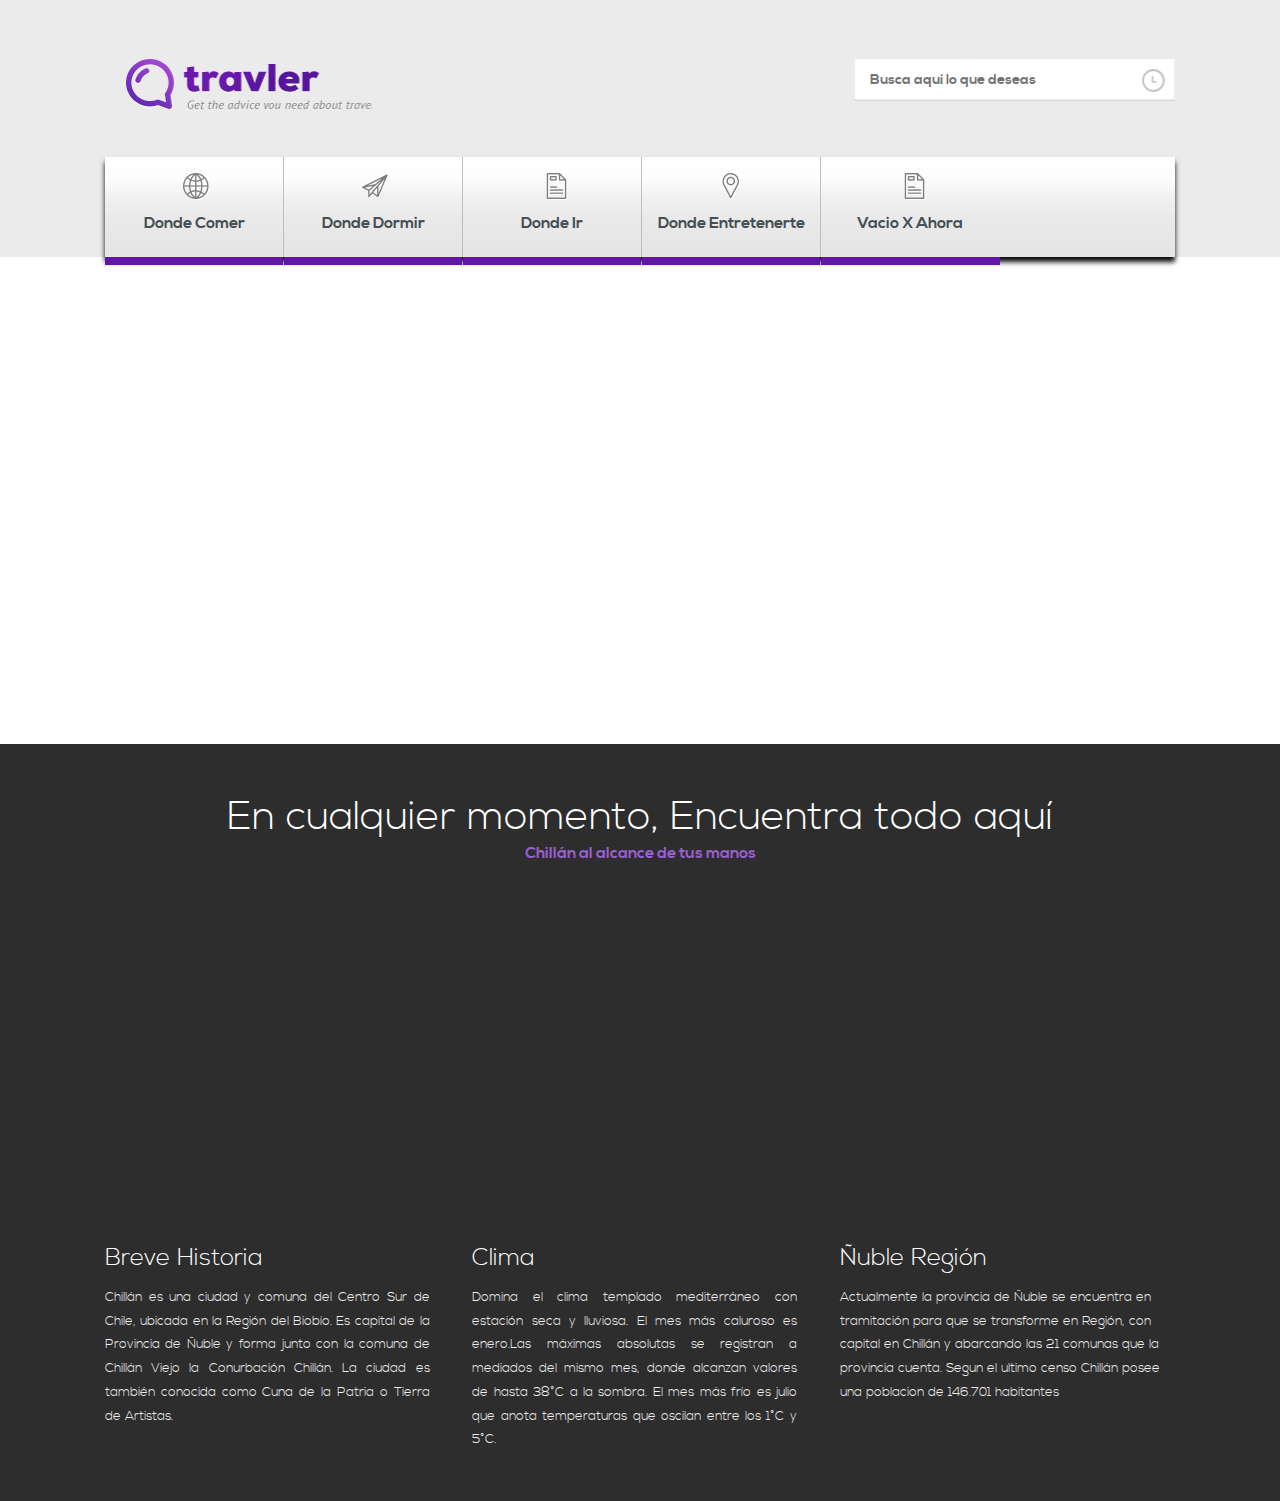
==== commit 934d1d88: "Index Listo" ====
--- a/index.html
+++ b/index.html
@@ -41,37 +41,22 @@
 		<div class="header_right">
 		<div class="search">
 		    		<form>
-		    			<input type="text" value="" placeholder="Searh for something here">
+		    			<input type="text" value="" placeholder="Busca aquí lo que deseas">
 		    			<input type="submit" value="">
 		    		</form>
 				</div>
-				<div class="drp-dwn">
-				     <div class="dropdown-button">
-					  <select class="dropdown" tabindex="9" data-settings='{"wrapperClass":"flat"}'>
-            			<option value="0">Select from dropdown</option>	
-						<option value="1">Linux</option>
-						<option value="2">Windows</option>
-						<option value="3">Solaris</option>
-						<option value="4">Mac</option>
-						<option value="5">Unix</option>
-					  </select>
-					 </div>
-				</div>
-		<div class="quick_link">
-			<h2><a href="site_map.html">Quick links <i class="icon1"> </i></a></h2>
-		</div>
 		<div class="clear"></div>
 	</div>
 	</div>
 	<div class="header_menu">
 			<div class="menu_box_list">
 				<ul>
-					<li class="color1"><a href="travel_guide.html"><i class="icon1"> </i><span>travel guide</span></a></li>
-					<li class="color2"><a href="service.html"> <i class="icon2"> </i> <span>Service</span></a></li>
-			  		<li class="color3"><a href="about.html"> <i class="icon3"> </i><span>about</span></a></li>
-			  		<li class="color4"><a href="service.html"> <i class="icon4"> </i><span>the hour</span></a></li>
+					<li class="color1"><a href="travel_guide.html"><i class="icon1"> </i><span>Donde Comer</span></a></li>
+					<li class="color2"><a href="service.html"> <i class="icon2"> </i> <span>Donde Dormir</span></a></li>
+			  		<li class="color3"><a href="about.html"> <i class="icon3"> </i><span>Donde Ir</span></a></li>
+			  		<li class="color4"><a href="service.html"> <i class="icon4"> </i><span>Donde Entretenerte</span></a></li>
 			  		
-			  		<li class="color6"><a href="contact.html"> <i class="icon6"></i> <span>Contact</span></a></li>
+			  		<li class="color6"><a href="contact.html"> <i class="icon6"></i> <span>Vacio x ahora</span></a></li>
 				</ul>
 				<div class="clear"></div>
 		   </div>
@@ -90,164 +75,30 @@
 <div class="wrap">
 	<div class="top_grids">
 		<div class="top_grids_text">
-			<h2>Anywhere, any time, where here to help.</h2>
-			<p>And what mean that</p>
+			<h2>En cualquier momento, Encuentra todo aquí</h2>
+			<p>Chillán al alcance de tus manos</p>
 		</div>
 		<div class="top_map">
 			<ul>
-				<li><img src="images/map.png" alt="" /> </li>
-				<li><img src="images/map1.png" alt="" /> </li>
+			<!--	<li><img src="images/map.png" alt="" /> </li>-->
+				<iframe src="https://www.google.com/maps/embed?pb=!1m18!1m12!1m3!1d19826.175133586843!2d-72.11478672881731!3d-36.606250846862444!2m3!1f0!2f0!3f0!3m2!1i1024!2i768!4f13.1!3m3!1m2!1s0x9668d7c2b6f00259%3A0x14fe84c4f1092ea8!2zQ2hpbGxhbiwgQ2hpbGzDoW4sIFJlZ2nDs24gZGVsIELDrW8gQsOtbw!5e1!3m2!1ses!2scl!4v1495031794232" width="100%" height="289" frameborder="0" style="border:0" allowfullscreen></iframe>
 			</ul>
 		</div>
 		<div class="top_grid right">
-			<h3>Save Time</h3>
-			<p>It is a long established fact that a reader will be distracted by the readable content of a page when looking at its layout. The point of using Lorem Ipsum is that it has a more-or-less normal distribution of letters,</p>
-			<p class="top">The standard chunk of Lorem Ipsum used since the 1500s is reproduced below for those interested. Sections 1.10.32 and 1.10.33 from "de Finibus Bonorum et Malorum" by Cicero are also reproduced in their exact original form, accompanied </p>
-		</div>
+			<h3>Breve Historia</h3>
+			<p align="justify"> Chillán es una ciudad y comuna del Centro Sur de Chile, ubicada en la Región del Biobío. Es capital de la Provincia de Ñuble y forma junto con la comuna de Chillán Viejo la Conurbación Chillán. La ciudad es también conocida como Cuna de la Patria o Tierra de Artistas.</p>
+			</div>
 		<div class="top_grid right">
-			<h3>Win over the team</h3>
-			<p>Lorem Ipsum is simply dummy text of the printing and typesetting industry. Lorem Ipsum has been the industry's standard dummy text ever since the 1500s, when an unknown printer took a galley of type and scrambled it to make a type specimen book. It has survived not only five centuries, but also the leap into electronic typesetting, remaining essentially unchanged. It was popularised in the 1960s with the release of Letraset sheets containing Lorem Ipsum passages.</p>
+			<h3>Clima</h3>
+			<p align="justify">Domina el clima templado mediterráneo con estación seca y lluviosa. El mes más caluroso es enero.Las máximas absolutas se registran a mediados del mismo mes, donde alcanzan valores de hasta 38°C a la sombra. El mes más frío es julio que anota temperaturas que oscilan entre los 1°C y 5°C.</p>
 		</div>
 		<div class="top_grid">
-			<h3>Design Features</h3>
-			<p>Contrary to popular belief, Lorem Ipsum is not simply random text. It has roots in a piece of classical Latin literature from 45 BC </p>
-			<p class="top">At vero eos et accusamus et iusto odio dignissimos ducimus qui blanditiis praesentium voluptatum deleniti atque corrupti quos dolores et quas molestias excepturi sint occaecati cupiditate non provident, similique sunt in culpa qui officia deserunt mollitia animi, id est laborum et dolorum fuga.</p>
+			<h3>Ñuble Región</h3>
+			<p>Actualmente la provincia de Ñuble se encuentra en tramitación para que se transforme en Región, con capital en Chillán y abarcando las 21 comunas que la provincia cuenta. Segun el ultimo censo Chillán posee una poblacion de 146.701 habitantes</p>
 		</div>
 		<div class="clear"></div>
 	</div>	
 </div>
 </div>
-<!-- start banner-->
-<div class="banner_bg">
-<div class="wrap">
-	<div class="banner">
-		<img src="images/pic1.jpg" alt="" />
-	</div>
-</div>
-</div>
-<!-- start content -->
-<div class="content_bg">
-<div class="wrap">
-	<div class="content">
-		<div class="content_text">
-			<h2>A humble Team we are </h2>
-			<p>we'll some of us anyways</p>
-		</div>
-		<!-- start content_slider -->
-		       <div id="owl-demo" class="owl-carousel">
-	                <div class="item"><img class="lazyOwl" data-src="images/owl1.jpg" alt="Lazy Owl Image">
-	                	<h2 class="img_slider"><a href="#">Josh Jansen</a></h2>
-	                	<p class="img_slider"><a href="#">digital producer</a></p>
-	                </div>
-	                <div class="item"><img class="lazyOwl" data-src="images/owl2.jpg" alt="Lazy Owl Image">
-	                	<h2 class="img_slider"><a href="#">blaz robar</a></h2>
-	                	<p class="img_slider"><a href="#">Designer</a></p>
-	                </div>
-	                <div class="item"><img class="lazyOwl" data-src="images/owl3.jpg" alt="Lazy Owl Image">
-	                	<h2 class="img_slider"><a href="#">james brown</a></h2>
-	                	<p class="img_slider"><a href="#">Developer</a></p>
-	                </div>
-	                <div class="item"><img class="lazyOwl" data-src="images/owl4.jpg" alt="Lazy Owl Image">
-	                	<h2 class="img_slider"><a href="#">skeletor</a></h2>
-	                	<p class="img_slider"><a href="#">administration</a></p>
-	                </div>
-	                <div class="item"><img class="lazyOwl" data-src="images/owl2.jpg" alt="Lazy Owl Image">
-	                	<h2 class="img_slider"><a href="#">blaz robar</a></h2>
-	                	<p class="img_slider"><a href="#">Designer</a></p>
-	                </div>
-	                <div class="item"><img class="lazyOwl" data-src="images/owl3.jpg" alt="Lazy Owl Image">
-	                	<h2 class="img_slider"><a href="#">skeletor</a></h2>
-	                	<p class="img_slider"><a href="#">administration</a></p>
-	                </div>
-	                <div class="item"><img class="lazyOwl" data-src="images/owl4.jpg" alt="Lazy Owl Image">
-	                	<h2 class="img_slider"><a href="#">blaz robar</a></h2>
-	                	<p class="img_slider"><a href="#">Designer</a></p>
-	                </div>
-	                <div class="item"><img class="lazyOwl" data-src="images/owl1.jpg" alt="Lazy Owl Image">
-	                	<h2 class="img_slider"><a href="#">skeletor</a></h2>
-	                	<p class="img_slider"><a href="#">administration</a></p>
-	                </div>
-	                <div class="item"><img class="lazyOwl" data-src="images/owl3.jpg" alt="Lazy Owl Image">
-	                	<h2 class="img_slider"><a href="#">skeletor</a></h2>
-	                	<p class="img_slider"><a href="#">administration</a></p>
-	                </div>
-	                <div class="item"><img class="lazyOwl" data-src="images/owl2.jpg" alt="Lazy Owl Image">
-	                	<h2 class="img_slider"><a href="#">blaz robar</a></h2>
-	                	<p class="img_slider"><a href="#">Designer</a></p>
-	                </div>
-	                <div class="item"><img class="lazyOwl" data-src="images/owl3.jpg" alt="Lazy Owl Image">
-	                	<h2 class="img_slider"><a href="#">Josh Jansen</a></h2>
-	                	<p class="img_slider"><a href="#">digital producer</a></p>
-	                </div>
-              </div>
-			<!-- start span_of_2 -->
-		     <div class="span_of_2">
-		     	<div class="span_1_of_2 right">
-		     		<h2>winning design awards</h2>
-		     		<h3>Lorem Ipsum is simply dummy text of the printing and typesetting industry. Lorem Ipsum has been the industry's standard dummy text ever since the 1500s, when an unknown printer took a galley of type and scrambled it to make a type specimen book.</h3>
-		     		<p>There are many variations of passages of Lorem Ipsum available, but the majority have suffered alteration in some form, by injected humour, or randomised words which don't look even slightly believable. If you are going to use a passage of Lorem Ipsum, you need to be sure there isn't anything embarrassing hidden in the middle of text. All the Lorem Ipsum generators on the Internet tend to repeat predefined chunks as necessary, making this the first true generator on the Internet. It uses a dictionary of over 200 Latin words.</p>
-		     	</div>
-		     	<div class="span_1_of_2">
-		     		<h2>badass features</h2>
-		     		<h3>Lorem Ipsum is simply dummy text of the printing and typesetting industry. Lorem Ipsum has been the industry's standard dummy text ever since the 1500s, when an unknown printer took a galley of type and scrambled it to make a type specimen book.</h3>
-		     		<p>There are many variations of passages of Lorem Ipsum available, but the majority have suffered alteration in some form, by injected humour, or randomised words which don't look even slightly believable. If you are going to use a passage of Lorem Ipsum, you need to be sure there isn't anything embarrassing hidden in the middle of text. All the Lorem Ipsum generators on the Internet tend to repeat predefined chunks as necessary, making this the first true generator on the Internet. It uses a dictionary of over 200 Latin words.</p>
-		     	</div>
-		     	<div class="clear"></div>
-		     </div>	
-			<!-- start btm_grids -->
-		     <div class="btm_grids">
-		     	<div class="btm_grid">
-		     		<h2>winning design awards</h2>
-		     		<h3>Lorem Ipsum is simply dummy text of the printing and typesetting industry. Lorem Ipsum has been the industry's standard dummy text ever since the 1500s, when an unknown printer took a galley of type and scrambled it to make a type specimen book.</h3>
-		     		<p>There are many variations of passages of Lorem Ipsum available, but the majority have suffered alteration in some form, by injected humour, or randomised words which don't look even slightly believable. If you are going to use a passage of Lorem Ipsum, you need to be sure there isn't anything embarrassing hidden in the middle of text. All the Lorem Ipsum generators on the Internet tend to repeat predefined chunks as necessary, making this the first true generator on the Internet. It uses a dictionary of over 200 Latin words.</p>
-		     	</div>
-		     </div>			
-		</div>
-</div>
-</div>
-<!-- start footer -->
-<div class="footer_bg">
-<div class="wrap">
-	<div class="footer">
-		     <div class="f_grids">
-		     	<div class="f_grid right">
-		     		<h2><a href="index.html"></a></h2>
-		     		<div class="clear"></div>
-		     		<p>Lorem Ipsum is simply dummy text of the printing and typesetting industry. Lorem Ipsum has been the industry's standard dummy text ever since the 1500s, when an unknown printer took a galley of type and scrambled it to make a type specimen book.</p>
-		     	</div>	
-		     	<div class="f_grid">
-		     		<ul class="f_nav">
-		     			<li><a class="active" href="#">portfolio</a></li> |
-		     			<li><a  href="#">services</a></li> |
-		     			<li><a href="#">staff</a></li> |
-		     			<li><a href="#">articles</a></li> |
-		     			<li><a href="#">contact</a></li>
-		     			<div class="clear"></div>	
-		     		</ul>
-					<div class="f_nav1">
-						<ul>
-							<li ><a href="#"> <i class="icon1"> </i><span>twitter</span></a></li>
-							<li ><a href="#"> <i class="icon2"> </i> <span>facebook</span></a></li>
-					  		<li ><a href="#"> <i class="icon3"> </i><span>rss</span></a></li>
-					  		<li ><a href="#"> <i class="icon4"> </i><span>mail</span></a></li>
-						</ul>
-						<div class="clear"></div>
-				   </div>     		
-		     	</div>	
-		     	<div class="clear"></div>	
-			</div>
-	<ul class="footer_nav">
-		<li><a href="#">About</a></li>
-		<li><a href="#">footer links</a></li>
-		<li><a href="#">privacy</a></li>
-		<li><a href="#">contact</a></li>
-		<div class="clear"></div>	
-	</ul>	
-	<p class="f_para">On the other hand, we denounce with righteous indignation and dislike men who are so beguiled and demoralized by the charms of pleasure of the moment, so blinded by desire, that they cannot foresee the pain and trouble that are bound to ensue; and equal blame belongs to those who fail in their duty through weakness of will, which is the same as saying through shrinking from toil and pain. These cases are perfectly simple and easy to distinguish. </p>
-	<div class="footer_top">
-			<p class="link"><span>© All rights reserved | Template by&nbsp; <a href="http://w3layouts.com/"> W3Layouts</a></span></p>
-	</div>
-</div>
-</div>	
 </body>
 </html>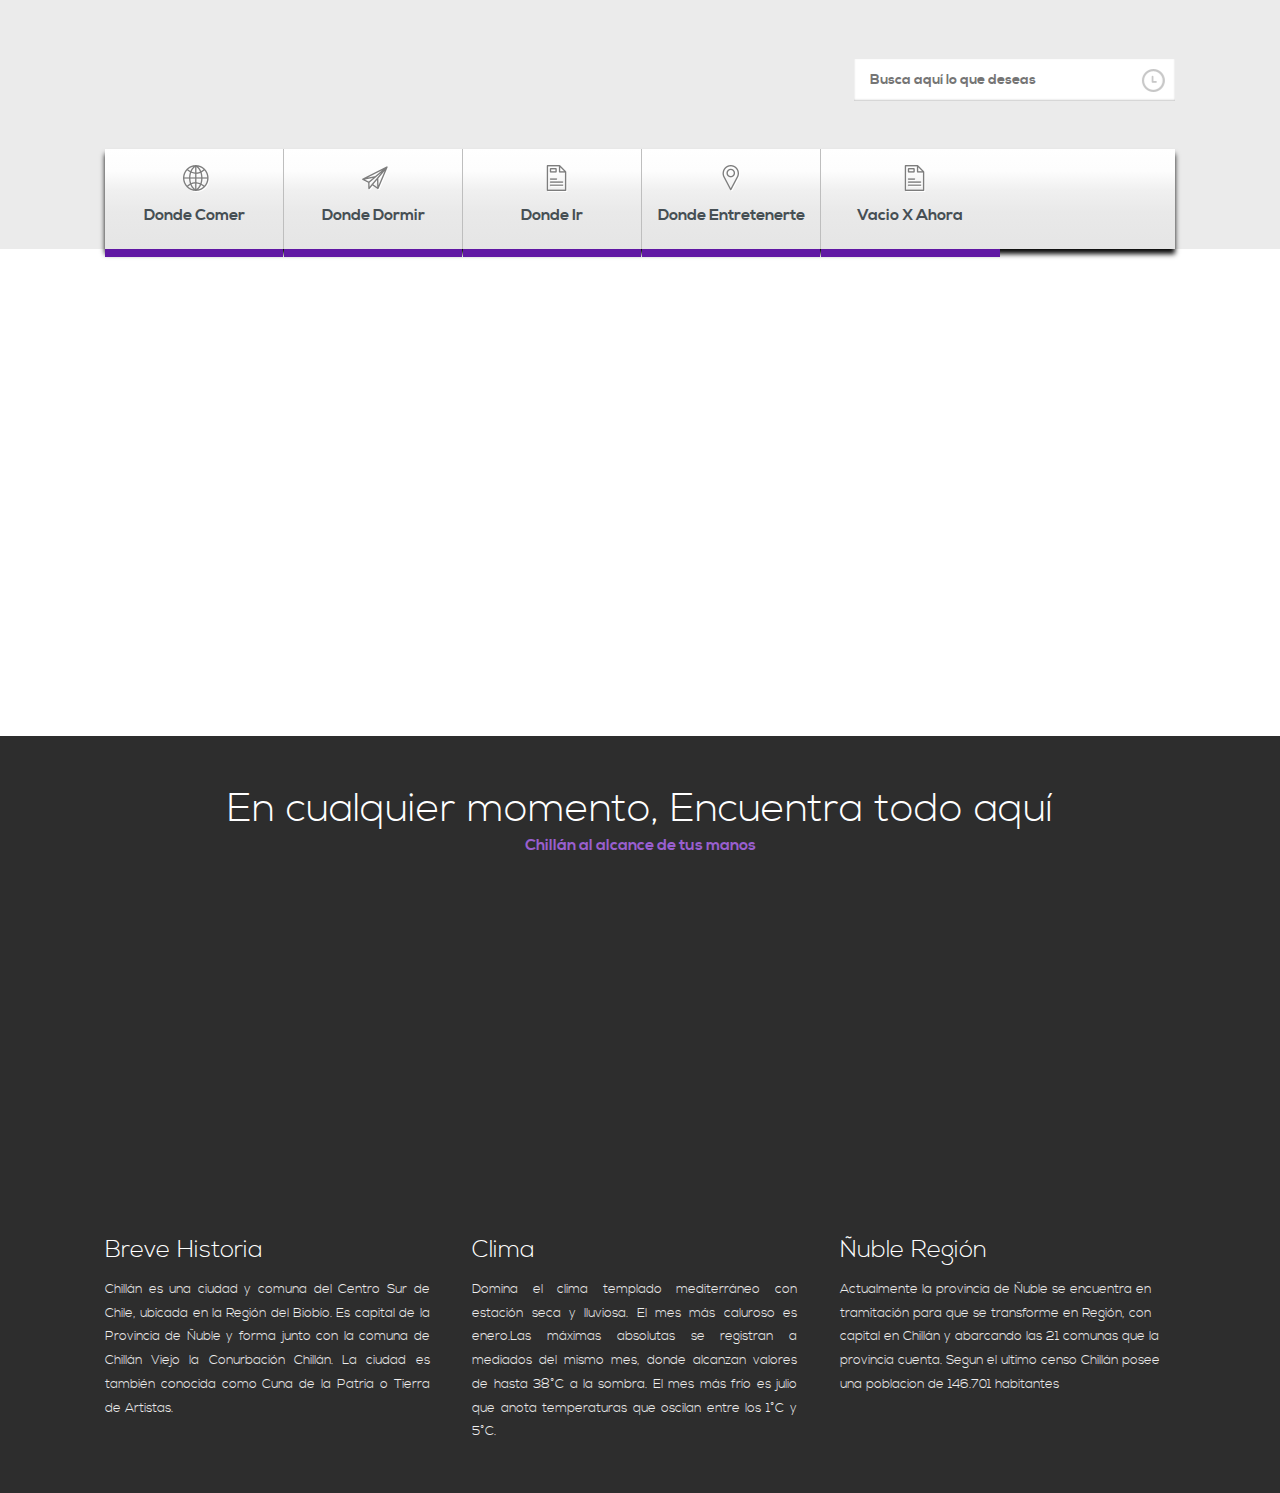
==== commit 5fd67b43: "actualizacion 30/05" ====
--- a/index.html
+++ b/index.html
@@ -35,9 +35,9 @@
 <div class="header_bg">
 <div class="wrap">
 	<div class="header">
-		<div class="logo">
+		<!--<div class="logo">
 			<a href="index.html"></a>
-		</div>
+		</div>-->
 		<div class="header_right">
 		<div class="search">
 		    		<form>
@@ -54,7 +54,7 @@
 					<li class="color1"><a href="travel_guide.html"><i class="icon1"> </i><span>Donde Comer</span></a></li>
 					<li class="color2"><a href="service.html"> <i class="icon2"> </i> <span>Donde Dormir</span></a></li>
 			  		<li class="color3"><a href="about.html"> <i class="icon3"> </i><span>Donde Ir</span></a></li>
-			  		<li class="color4"><a href="service.html"> <i class="icon4"> </i><span>Donde Entretenerte</span></a></li>
+			  		<li class="color4"><a href="site_map.html"> <i class="icon4"> </i><span>Donde Entretenerte</span></a></li>
 			  		
 			  		<li class="color6"><a href="contact.html"> <i class="icon6"></i> <span>Vacio x ahora</span></a></li>
 				</ul>
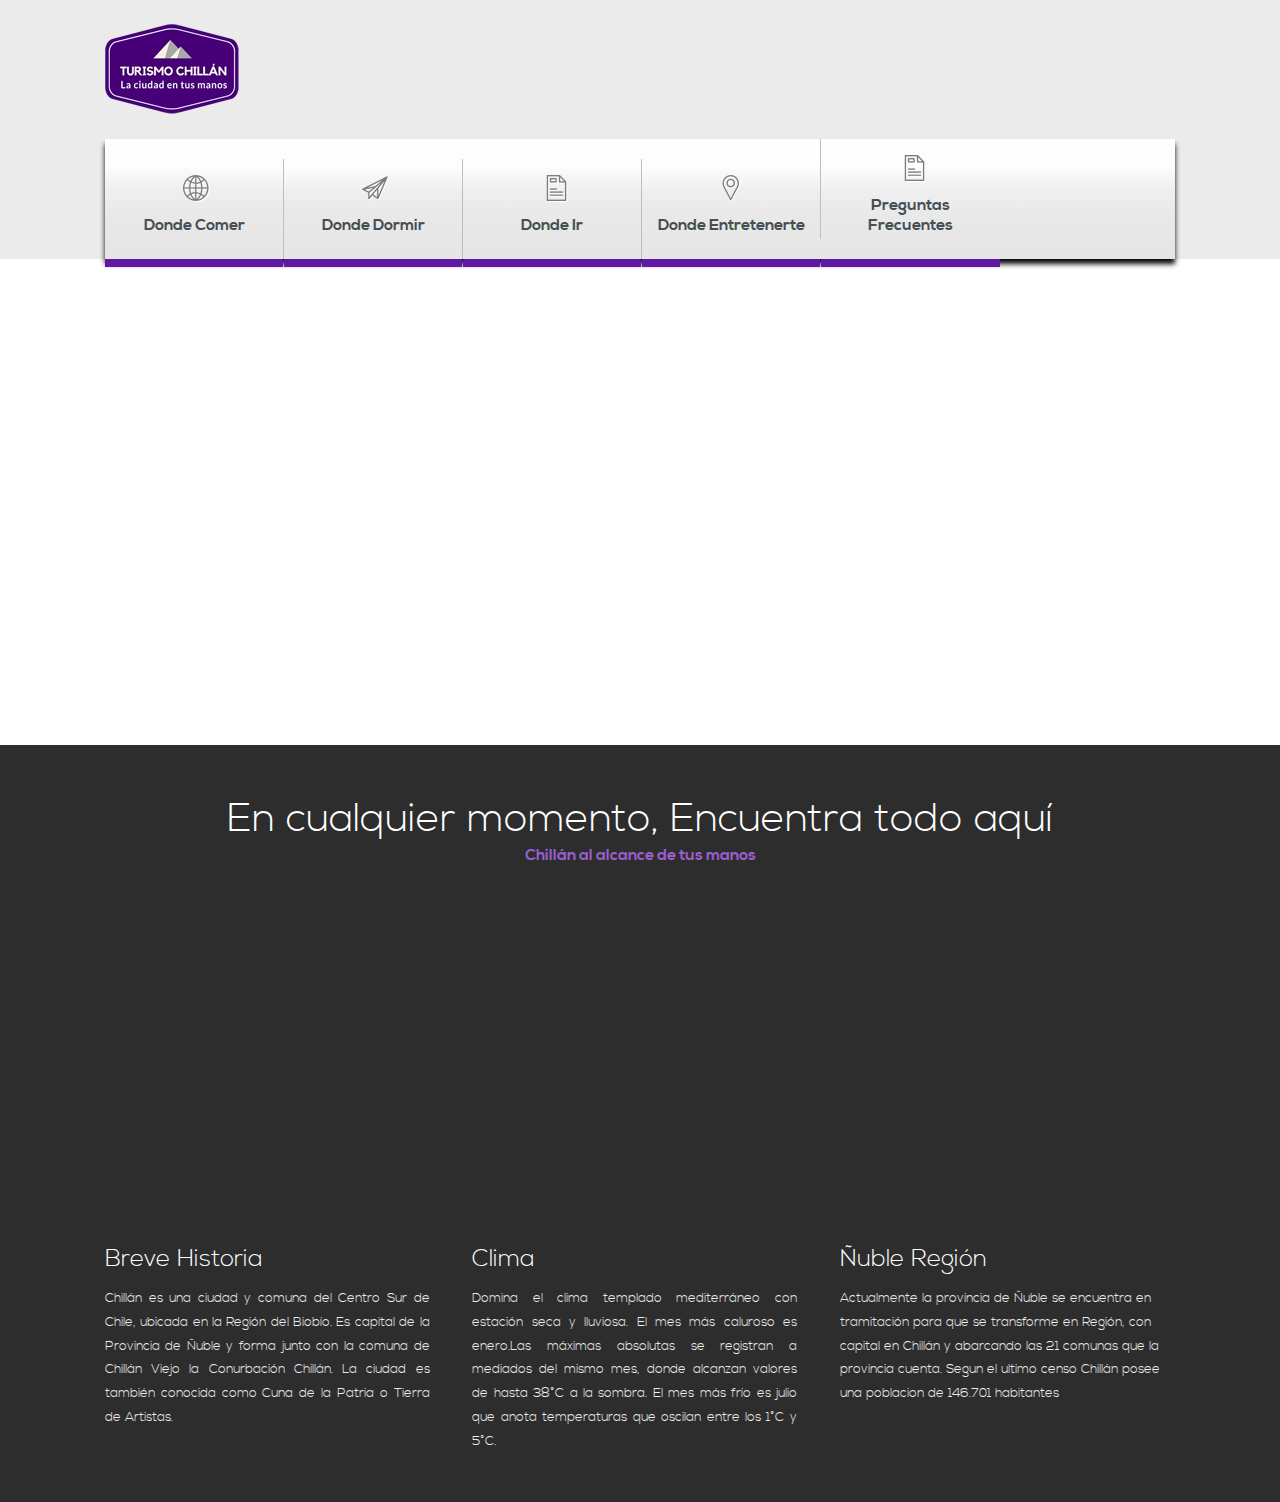
==== commit 7756f5f1: "actualizacion 6/13/2017" ====
--- a/index.html
+++ b/index.html
@@ -35,16 +35,10 @@
 <div class="header_bg">
 <div class="wrap">
 	<div class="header">
-		<!--<div class="logo">
+		<div class="logo">
 			<a href="index.html"></a>
-		</div>-->
+		</div>
 		<div class="header_right">
-		<div class="search">
-		    		<form>
-		    			<input type="text" value="" placeholder="Busca aquí lo que deseas">
-		    			<input type="submit" value="">
-		    		</form>
-				</div>
 		<div class="clear"></div>
 	</div>
 	</div>
@@ -56,7 +50,7 @@
 			  		<li class="color3"><a href="about.html"> <i class="icon3"> </i><span>Donde Ir</span></a></li>
 			  		<li class="color4"><a href="site_map.html"> <i class="icon4"> </i><span>Donde Entretenerte</span></a></li>
 			  		
-			  		<li class="color6"><a href="contact.html"> <i class="icon6"></i> <span>Vacio x ahora</span></a></li>
+			  		<li class="color6"><a href="contact.html"> <i class="icon6"></i> <span>Preguntas Frecuentes</span></a></li>
 				</ul>
 				<div class="clear"></div>
 		   </div>
--- a/css/style.css
+++ b/css/style.css
@@ -55,13 +55,13 @@
 	background: #EBEBEB;
 }
 .header{
-	padding: 4% 6%;
+	padding: 2% 6%;
 }
 .logo a{
 	float: left;
-	background: url('../images/sprite.png') no-repeat 0% 0%;
-	width: 25%;
-	height: 60px;
+	background: url('../images/logo2.png') no-repeat 0% 0%;
+	width: 134px;
+	height: 90px;
 }
 .header_right{
 	margin-top: 10px;
@@ -640,9 +640,9 @@
 }
 .f_grid h2 a{
 	float: left;
-	background: url('../images/sprite.png') no-repeat 0% 72%;
+	background: url('../images/sprite.png') no-repeat 0% 79%;
 	width: 55%;
-	height: 60px;
+	height: 70px;
 }
 .footer_nav li{
 	float: left;
@@ -796,7 +796,7 @@
 .ser-grid-list{
 	float: left;
 	width: 21.99999%;
-	margin-left: 4%;
+	margin-right: 3%;
 }
 .ser-grid-list img{
 	margin-bottom: 8%;
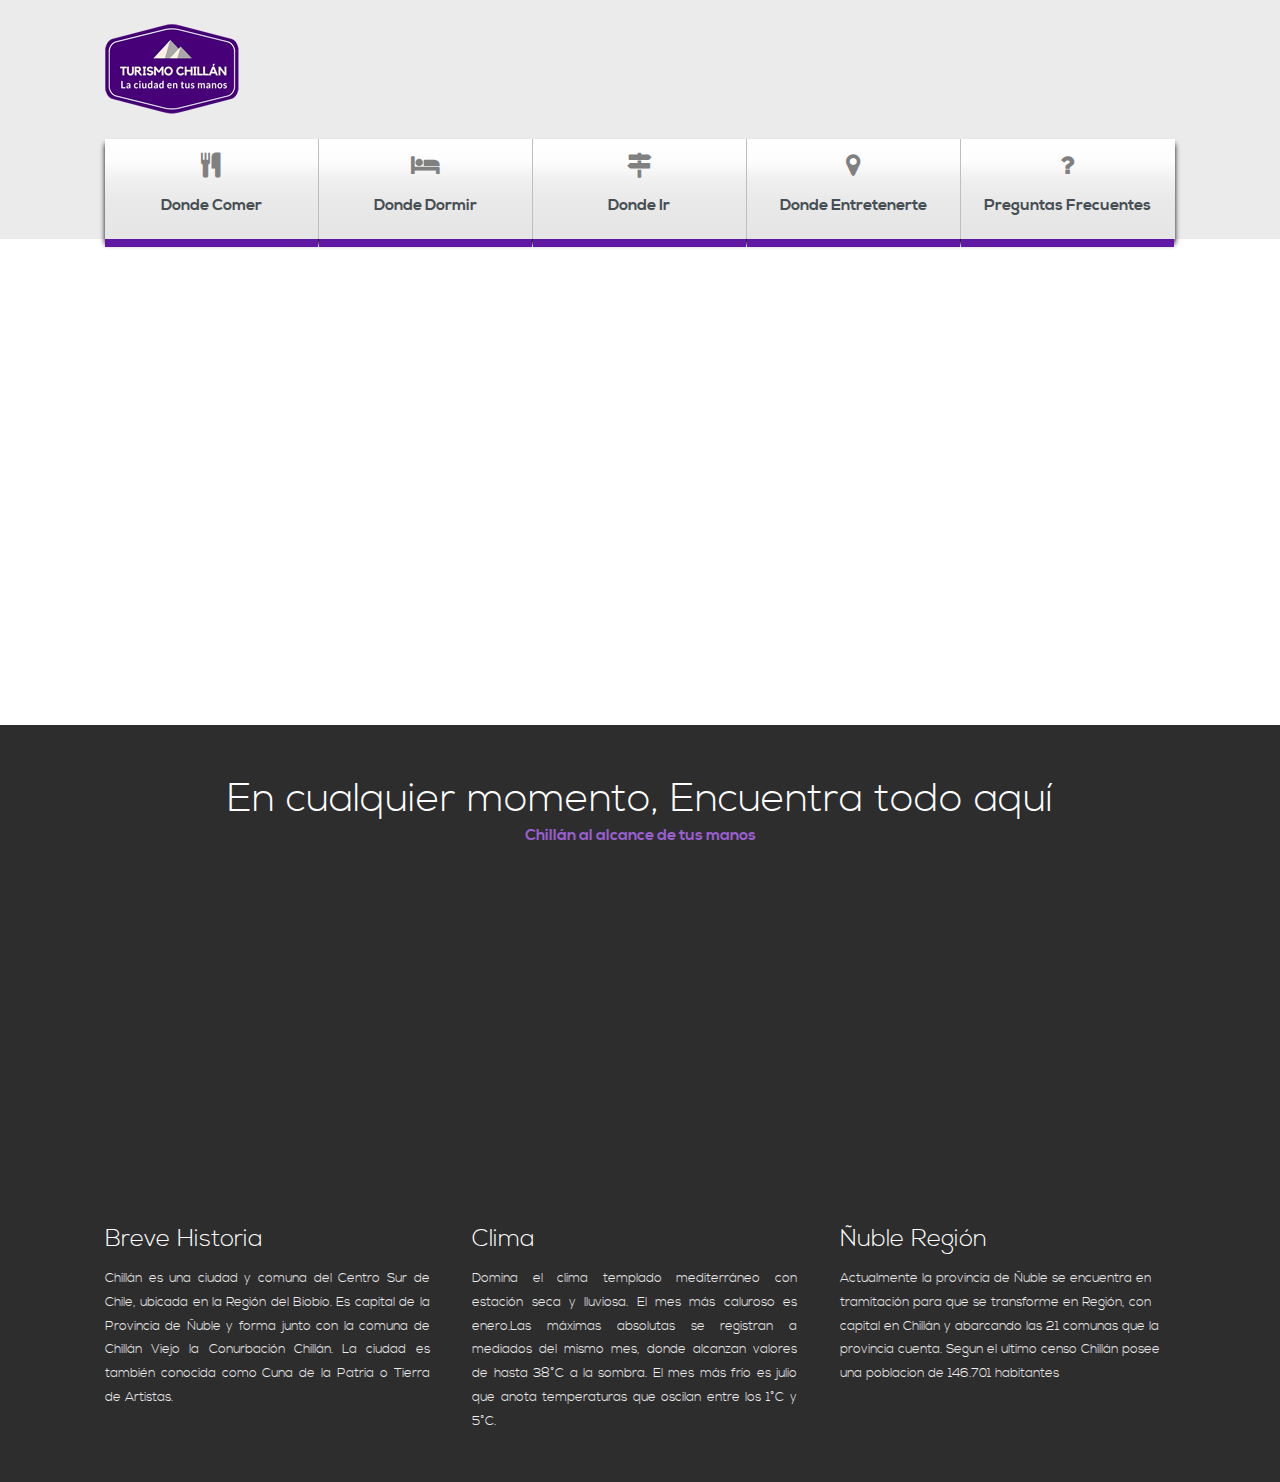
==== commit b59492de: "actualizacion 95% solo falta que ruben me pase su parte y hacer las preguntas frecuentes" ====
--- a/index.html
+++ b/index.html
@@ -6,11 +6,12 @@
 -->
 <!DOCTYPE HTML>
 <html>
-<head>
+<head >
 <title>The Travler Website Template | Home :: w3layouts</title>
 <meta http-equiv="Content-Type" content="text/html; charset=utf-8" />
 <meta name="viewport" content="width=device-width, initial-scale=1, maximum-scale=1">
 <link href="css/style.css" rel="stylesheet" type="text/css" media="all" />
+	<link rel="stylesheet" href="css/font-awesome.min.css">
  <!-- Demo -->
 <link href="css/owl.carousel.css" rel="stylesheet">
 <script src="js/jquery-1.9.1.min.js"></script> 
@@ -45,12 +46,17 @@
 	<div class="header_menu">
 			<div class="menu_box_list">
 				<ul>
-					<li class="color1"><a href="travel_guide.html"><i class="icon1"> </i><span>Donde Comer</span></a></li>
-					<li class="color2"><a href="service.html"> <i class="icon2"> </i> <span>Donde Dormir</span></a></li>
-			  		<li class="color3"><a href="about.html"> <i class="icon3"> </i><span>Donde Ir</span></a></li>
-			  		<li class="color4"><a href="site_map.html"> <i class="icon4"> </i><span>Donde Entretenerte</span></a></li>
+					<li class="color1"><a href="travel_guide.html"><i class="fa fa-cutlery" aria-hidden="true"></i>
+						<span>Donde Comer</span></a></li>
+					<li class="color2"><a href="service.html"> <i class="fa fa-bed" aria-hidden="true"></i>
+						</i> <span>Donde Dormir</span></a></li>
+			  		<li class="color3"><a href="about.html"><i class="fa fa-map-signs" aria-hidden="true"></i>
+						</i><span>Donde Ir</span></a></li>
+			  		<li class="color4"><a href="site_map.html"> <i class="fa fa-map-marker" aria-hidden="true"></i>
+						</i><span>Donde Entretenerte</span></a></li>
 			  		
-			  		<li class="color6"><a href="contact.html"> <i class="icon6"></i> <span>Preguntas Frecuentes</span></a></li>
+			  		<li class="color6"><a href="contact.html"> <i class="fa fa-question" aria-hidden="true"></i>
+						<span>Preguntas Frecuentes</span></a></li>
 				</ul>
 				<div class="clear"></div>
 		   </div>
--- a/css/style.css
+++ b/css/style.css
@@ -342,7 +342,7 @@
 .menu_box_list li{
 	display: inline-block;
 	margin-right: -4px;
-	width: 16.64444%;
+	width: 19.9%;
 	height:100px;
 	border-left: 1px solid rgb(190, 190, 190);
 }
@@ -370,18 +370,21 @@
 .menu_box_list li a > i{
 	width: 32px;
 	height: 32px;
+	font-size: 25px;
+	color: gray;
 	display: inline-block;
-	background: url(../images/nav_icon.png) no-repeat;
 	vertical-align: middle;
-	transition: none;
+	transition: all 0.4s ease-in-out;
 	margin: 0 auto;
+
 }
 .menu_box_list li a:hover > i{
-	background:url(../images/nav_icon.png) no-repeat;	
+	color: #8F33C4;
+
 }
 .menu_box_list li a:hover{
 	 color: #8F33C4;
-	 background-color:#ffffff;
+	background: white;
 	-webkit-transform: scale(1.00) translateY(-20px);
 	z-index: 1;
 }
@@ -1206,7 +1209,7 @@
 		width: 19.8888%;
 	}
 	.menu_box_list li:nth-child(5){
-		display: none;
+		/*display: none;*/
 	}
 	.menu_box_list li a {
 		font-size: 13px;
@@ -1239,11 +1242,14 @@
 	}
 }
 @media only screen and (max-width: 640px){
+	.menu_box_list li a span {display: none}
 	.wrap{
 		width:95%;
 	}
 	.logo a {
-		width: 55%;
+		width: 76px;
+		height: 45px;
+		background-size: contain;
 	}
 	.quick_link {
 		display: none;
@@ -1263,7 +1269,7 @@
 	}
 	.ser-grid-list {
 		margin-top:4%;
-		width: 47.99999%;
+		width: 100%;
 	}
 	.ser-grid-list:nth-child(3){
 		margin-left: 0;
@@ -1282,10 +1288,10 @@
 		width: 60%;
 	}
 	.menu_box_list li:nth-child(4),.menu_box_list li:nth-child(5){
-		display: none;
+		/*display: none;*/
 	}
 	.menu_box_list li {
-			width: 24.8888%;
+			width: 19.8%;
 	}
 	.f_nav li a {
 		margin: 0 4px;
